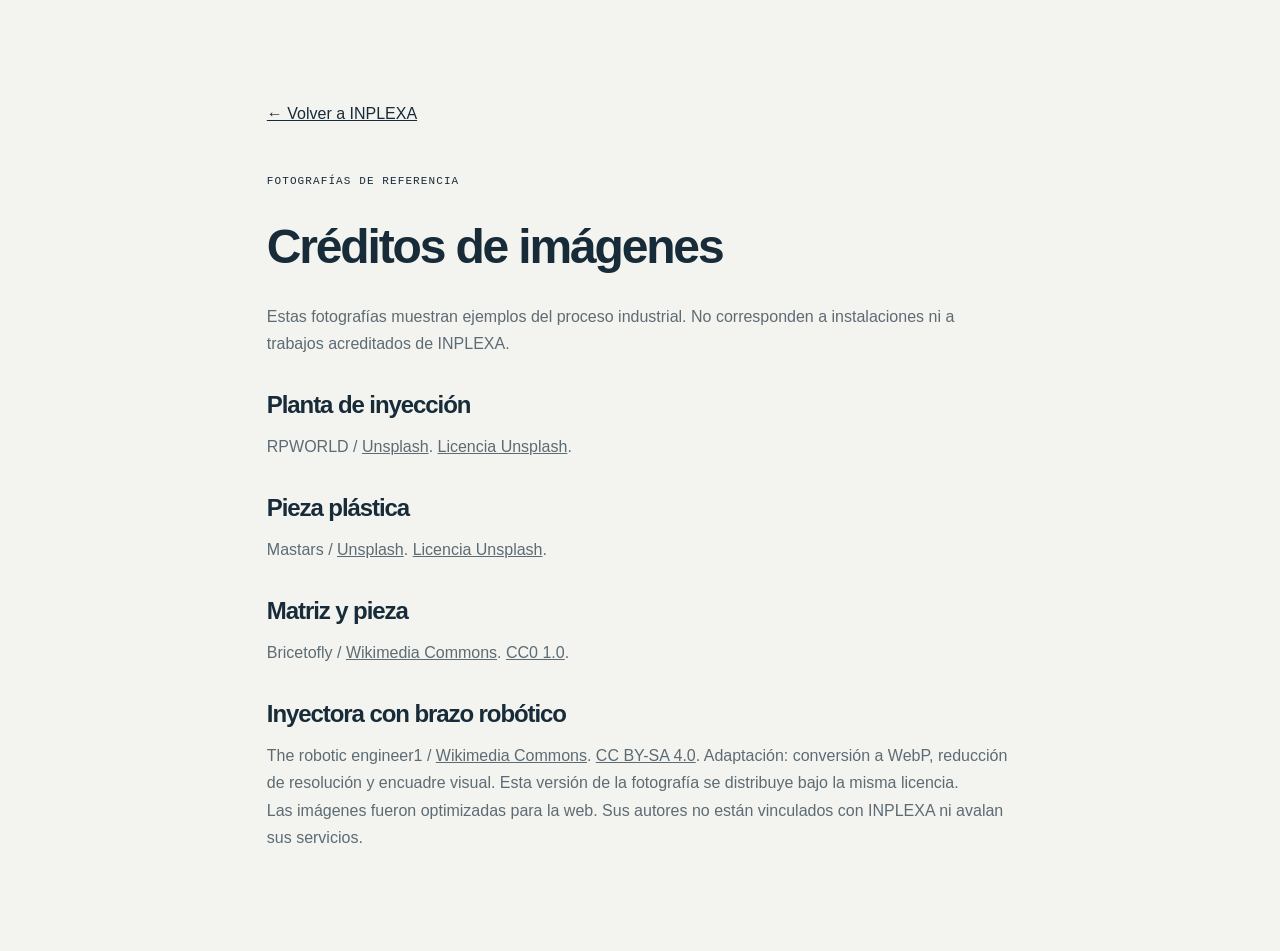
==== creditos.html @ 8ec71540 "Redesign INPLEXA B2B landing while preserving conversion tracking" ====
<!doctype html><html lang="es-AR"><head><meta charset="utf-8"><meta name="viewport" content="width=device-width, initial-scale=1"><title>Créditos de fotografías | INPLEXA</title><link rel="stylesheet" href="/v2.css?v=20260918"><link rel="icon" href="/assets/inplexa-mark-v2.svg"><meta name="robots" content="noindex,follow"></head><body><main class="credits section"><a href="/">← Volver a INPLEXA</a><p class="eyebrow">FOTOGRAFÍAS DE REFERENCIA</p><h1>Créditos de imágenes</h1><p>Estas fotografías muestran ejemplos del proceso industrial. No corresponden a instalaciones ni a trabajos acreditados de INPLEXA.</p><h2>Planta de inyección</h2><p>RPWORLD / <a href="https://unsplash.com/photos/IWJNXtezL2I">Unsplash</a>. <a href="https://unsplash.com/license">Licencia Unsplash</a>.</p><h2>Pieza plástica</h2><p>Mastars / <a href="https://unsplash.com/photos/-RsSZVGdIj0">Unsplash</a>. <a href="https://unsplash.com/license">Licencia Unsplash</a>.</p><h2>Matriz y pieza</h2><p>Bricetofly / <a href="https://commons.wikimedia.org/wiki/File:Mold_for_plastic_injection_with_workpiece.jpg">Wikimedia Commons</a>. <a href="https://creativecommons.org/publicdomain/zero/1.0/">CC0 1.0</a>.</p><h2>Inyectora con brazo robótico</h2><p>The robotic engineer1 / <a href="https://commons.wikimedia.org/wiki/File:Injection_Molding_Machine_with_a_robot_arm.jpg">Wikimedia Commons</a>. <a href="https://creativecommons.org/licenses/by-sa/4.0/">CC BY-SA 4.0</a>. Adaptación: conversión a WebP, reducción de resolución y encuadre visual. Esta versión de la fotografía se distribuye bajo la misma licencia.</p><p>Las imágenes fueron optimizadas para la web. Sus autores no están vinculados con INPLEXA ni avalan sus servicios.</p></main></body></html>
---- v2.css ----
:root{--navy:#101e2c;--deep:#0c1824;--cyan:#4dd8ec;--paper:#f3f4ef;--ink:#182b39;--muted:#5d6b74;--line:#d3d9d7;--mono:'DM Mono',monospace;--font:'Manrope',Arial,sans-serif}*{box-sizing:border-box}html{scroll-behavior:smooth;scroll-padding-top:95px}body{margin:0;background:var(--paper);color:var(--ink);font-family:var(--font);font-size:16px;line-height:1.7}a{color:inherit;text-decoration:none}button,input,select,textarea{font:inherit}button,a,input,select,textarea{-webkit-tap-highlight-color:transparent}a,button{touch-action:manipulation}button{cursor:pointer}img{display:block;max-width:100%}figure,p,h1,h2,h3{margin:0}h1,h2,h3{font-weight:600;line-height:1.08;letter-spacing:-.045em}h2{font-size:clamp(34px,3.7vw,56px)}h2 em,h1 em{font-style:normal;font-weight:400}p{color:var(--muted)}:focus-visible{outline:3px solid #138caa;outline-offset:5px}section[id]{scroll-margin-top:20px}.skip-link{position:fixed;top:-100px;left:20px;z-index:100;background:var(--cyan);color:var(--navy);padding:12px}.skip-link:focus{top:10px}.topbar{position:sticky;top:0;background:rgba(16,30,44,.97);color:white;z-index:30;border-bottom:1px solid #ffffff20;backdrop-filter:blur(14px)}.header-inner{max-width:1600px;margin:auto;padding:22px 4.5%;display:flex;gap:30px;align-items:center;justify-content:space-between}.brand{display:flex;gap:11px;align-items:center;flex-shrink:0}.brand>span{font-size:28px;font-weight:800;line-height:1;letter-spacing:.025em}.brand small{display:block;font:9px var(--mono);letter-spacing:.13em;margin-top:8px}.topbar nav{display:flex;gap:26px;align-items:center}.topbar nav a{font-size:13px;color:#d4dfe4;position:relative}.topbar nav a:after{content:'';height:1px;position:absolute;bottom:-5px;left:0;width:0;background:var(--cyan);transition:width .25s}.topbar nav a:hover:after{width:100%}.header-cta{font-size:13px;font-weight:800;border:1px solid #71818d;padding:10px 16px;display:flex;gap:24px;align-items:center;transition:.25s}.header-cta:hover{background:var(--cyan);border-color:var(--cyan);color:var(--navy)}.menu-toggle{display:none}.hero{display:grid;grid-template-columns:1fr 1fr;min-height:650px;background:var(--navy);color:var(--paper);max-width:1920px;margin:auto}.hero-copy{padding:60px 7% 28px 9%;display:flex;flex-direction:column;align-items:flex-start}.eyebrow{font:11px var(--mono);letter-spacing:.1em;line-height:1.7;display:flex;align-items:center;gap:11px;color:inherit}.eyebrow i,.visual-label i{display:inline-block;background:var(--cyan);width:6px;height:6px;border-radius:50%;flex-shrink:0}.hero .eyebrow{color:#b8cbd7;margin-bottom:25px}.hero h1{font-size:clamp(42px,4.4vw,70px);line-height:1.06;letter-spacing:-.052em}.hero h1 em{color:var(--cyan)}.intro{font-size:16px;line-height:1.85;color:#c1cdd4;max-width:450px;margin-top:28px}.hero-actions{display:flex;gap:12px;flex-wrap:wrap;margin-top:30px}.button{min-height:51px;padding:14px 20px;display:inline-flex;gap:22px;align-items:center;justify-content:space-between;font-size:13px;font-weight:800;border:1px solid transparent;transition:background .2s,transform .2s}.button span{font-size:21px;line-height:1}.primary{background:var(--cyan);color:var(--navy)}.primary:hover{background:#7ce8f5;transform:translateY(-2px)}.outline{border-color:#7c8a95;color:white}.outline:hover{background:#ffffff10}.hero-note{font-size:11px;color:#aabbc6;margin-top:14px}.hero-bottom{margin-top:auto;padding-top:36px;display:flex;width:100%;gap:20px;justify-content:space-between;align-items:center;font:10px var(--mono);letter-spacing:.07em;color:#a0b6c4}.hero-bottom a{display:flex;gap:18px;align-items:center;color:var(--paper)}.hero-bottom b{font-size:20px;font-weight:400}.hero-visual{position:relative;overflow:hidden;min-height:630px;background:#283b48}.hero-photo{position:absolute;inset:0;width:100%;height:100%;object-fit:cover;object-position:57% center;animation:photoEnter 1.6s cubic-bezier(.2,.65,.3,1) both}.hero-photo-shade{position:absolute;inset:0;background:linear-gradient(180deg,#07121c33 0%,transparent 45%,#07121cd9 100%)}.visual-label{position:absolute;top:26px;left:28px;right:28px;z-index:2;display:flex;justify-content:space-between;gap:20px;color:white;font:9px var(--mono);letter-spacing:.04em}.visual-label>span:first-child{display:flex;align-items:center;gap:10px}.photo-caption{position:absolute;left:34px;bottom:34px;z-index:2}.photo-caption>span{font:10px var(--mono);letter-spacing:.1em;color:var(--cyan)}.photo-caption p{color:white;font-size:30px;letter-spacing:-.035em;line-height:1.2;margin:15px 0}.photo-caption small{font-size:10px;color:#c3ced3}.corner-mark{position:absolute;bottom:35px;right:32px;font:50px var(--mono);color:var(--cyan);line-height:1}.capability-band{display:grid;grid-template-columns:.85fr 1fr 1fr 1.1fr;background:var(--cyan);padding:25px 4.5%;gap:30px;align-items:center}.capability-band>span{font:10px var(--mono);letter-spacing:.1em}.capability-band p{font-size:15px;font-weight:700;color:var(--navy);display:flex;justify-content:space-between;border-left:1px solid #18384d40;padding-left:28px}.capability-band b{font-weight:400}.section{padding:100px 6%;max-width:1600px;margin:auto}.section-heading{display:grid;grid-template-columns:1fr 1fr;gap:20px 80px;align-items:end;margin-bottom:42px}.section-heading .eyebrow{grid-column:1/-1}.section-heading>p:last-child{max-width:360px;justify-self:end;line-height:1.8}.section-heading h2 em{color:#677780}.services{padding-top:88px}.service-grid{display:grid;grid-template-columns:repeat(3,1fr);gap:24px}.service-card{min-width:0}.card-image{height:270px;position:relative;overflow:hidden;background:#dde2e3}.card-image img{width:100%;height:100%;object-fit:cover;transition:transform .8s}.service-card:hover .card-image img{transform:scale(1.045)}.card-image>span{position:absolute;top:14px;left:14px;background:var(--paper);padding:5px 10px;font:12px var(--mono)}.mold-photo img{object-position:center 43%}.card-copy{padding:25px 0 0}.card-copy h3{font-size:25px}.card-copy p{font-size:14px;line-height:1.85;margin:16px 0 23px;min-height:78px}.card-copy>a{padding-top:18px;border-top:1px solid var(--line);display:flex;justify-content:space-between;align-items:center;font-size:12px;font-weight:800}.card-copy>a span{font-size:21px}.image-note{font-size:10px;margin-top:28px;color:#6b7881}.image-note a{text-decoration:underline;text-underline-offset:3px}.development{border-top:1px solid var(--line);display:grid;grid-template-columns:1fr 1fr;gap:80px;padding-top:65px;padding-bottom:65px}.development h2{margin-top:25px}.development h2 em{color:#657984}.development-body .large-copy{font-size:23px;line-height:1.5;letter-spacing:-.035em;color:var(--ink);margin-bottom:20px}.development-body>p:not(.large-copy){font-size:14px;line-height:1.9}.starting-points{display:flex;flex-wrap:wrap;gap:10px;margin:25px 0}.starting-points span{font:11px var(--mono);padding:10px 16px;border:1px solid #c9d0cf}.text-link{display:inline-flex;gap:30px;align-items:center;font-size:13px;font-weight:800}.text-link span{font-size:22px}.process{display:grid;grid-template-columns:1fr 1fr;gap:80px;padding-top:50px;padding-bottom:95px}.process-visual{position:relative;min-height:620px;overflow:hidden}.process-visual>img{position:absolute;inset:0;width:100%;height:100%;object-fit:cover;object-position:center}.process-photo-label{position:absolute;bottom:0;left:0;right:0;padding:30px;background:linear-gradient(transparent,#0c1824cf);color:white;display:flex;gap:20px;justify-content:space-between;align-items:center}.process-photo-label span{font:10px var(--mono)}.process-photo-label small{font-size:10px}.process-content .eyebrow{margin-bottom:21px}.process-content h2{font-size:clamp(34px,3.5vw,50px)}.steps{list-style:none;padding:0;margin:35px 0 0}.steps li{display:flex;gap:25px;padding:23px 0;border-top:1px solid var(--line)}.steps li>span{font:12px var(--mono);padding-top:4px;color:#6a7d87}.steps h3{font-size:19px;letter-spacing:-.02em}.steps p{font-size:13px;line-height:1.85;margin-top:10px;max-width:340px}.company{background:var(--navy);color:white;max-width:none;padding-top:80px;padding-bottom:80px}.company-top{display:grid;grid-template-columns:1fr 1fr;gap:26px 80px;max-width:1408px;margin:0 auto 45px}.company-top>.eyebrow{grid-column:1/-1;color:var(--cyan)}.company h2 em{color:#9fb4c3}.company-top>div p{color:#b6c6d0;font-size:14px;line-height:1.9;margin-bottom:15px}.factory-slider{max-width:1408px;margin:auto;height:500px;position:relative;overflow:hidden;background:#263944}.factory-slide{position:absolute;inset:0;opacity:0;transition:opacity 1.1s;pointer-events:none}.factory-slide.is-active{opacity:1}.factory-slide img{width:100%;height:100%;object-fit:cover}.factory-slide:after{content:'';position:absolute;inset:0;background:linear-gradient(transparent 25%,#061322d9)}.factory-slide>div{position:absolute;left:36px;bottom:95px;z-index:2}.factory-slide>div span{font:11px var(--mono);color:var(--cyan)}.factory-slide h3{font-size:36px;margin-top:15px}.slider-controls{position:absolute;bottom:0;left:0;right:0;z-index:3;display:flex;align-items:center;justify-content:space-between;gap:15px;padding:20px 30px;border-top:1px solid #ffffff40}.slider-controls p{color:#c7d4dc;font:9px var(--mono);letter-spacing:.09em}.slider-controls>div{display:flex;gap:20px;align-items:center}.slider-controls button{border:1px solid #ffffff70;background:transparent;color:white;width:38px;height:38px;display:grid;place-items:center}.slider-controls button:hover{background:var(--cyan);color:var(--navy)}.slider-controls span{font:11px var(--mono)}.quote{display:grid;grid-template-columns:1fr 1fr;gap:80px;padding-top:100px;padding-bottom:100px}.quote-copy{padding-top:25px}.quote-copy .eyebrow{margin-bottom:27px}.quote-copy h2{font-size:clamp(44px,4.4vw,67px)}.quote-copy h2 em{color:#657984}.quote-copy>p:not(.eyebrow){max-width:400px;margin-top:28px;font-size:15px;line-height:1.9}.quote-contact{margin-top:40px}.quote-contact>a{display:block;font-size:23px;letter-spacing:-.025em;padding:22px 0;border-bottom:1px solid var(--line)}.quote-contact>a>span:first-child{display:block;font:9px var(--mono);letter-spacing:.11em;margin-bottom:10px;color:#566e7d}.quote-contact>a>span:last-child{margin-left:15px}.quote-copy .quote-footnote{font:10px var(--mono)!important;text-transform:uppercase}.form-panel{background:white;padding:32px;border:1px solid #dce0dc}.form-heading{display:flex;justify-content:space-between;font:10px var(--mono);color:#537083;margin-bottom:20px}.form-panel h3{font-size:29px}.form-intro{font-size:12px;margin:12px 0 25px}form{display:grid;gap:15px}label{font-size:11px;font-weight:700;display:grid;gap:7px}input,select,textarea{width:100%;min-width:0;border:1px solid #cfd6d8;background:#f7f8f5;color:var(--ink);border-radius:0;padding:12px;font-size:13px;line-height:1.5}input::placeholder,textarea::placeholder{color:#78848d}textarea{resize:vertical;min-height:100px}input:focus,textarea:focus,select:focus{border-color:#208aa6;outline:2px solid #4dd8ec55;outline-offset:0}.two{display:grid;grid-template-columns:1fr 1fr;gap:14px}form .primary{width:100%;margin-top:2px}.form-note{font-size:10px;line-height:1.8}.form-note a{text-decoration:underline}.faq{border-top:1px solid var(--line);display:grid;grid-template-columns:1fr 1.25fr;gap:100px;padding-top:70px;padding-bottom:85px}.faq h2{margin:22px 0}.faq>div>p:last-child{font-size:14px}.faq details{border-bottom:1px solid var(--line)}.faq summary{cursor:pointer;list-style:none;padding:22px 0;font-size:14px;font-weight:700;display:flex;align-items:center;justify-content:space-between;gap:20px;line-height:1.7}.faq summary::-webkit-details-marker{display:none}.faq summary span{font-size:24px;font-weight:400;transition:transform .3s}.faq details[open] summary span{transform:rotate(45deg)}.faq details p{font-size:13px;line-height:1.9;padding:0 30px 23px 0}.contact{max-width:none;background:var(--cyan);display:grid;grid-template-columns:1fr 1fr;align-items:center;gap:80px;padding-top:65px;padding-bottom:65px}.contact h2{margin-top:22px;font-size:52px}.contact>div:last-child>a{display:flex;gap:25px;justify-content:space-between;align-items:center;font-size:clamp(22px,2.4vw,34px);letter-spacing:-.025em;padding:16px 0;border-bottom:1px solid #12314640}.contact>div:last-child>p{color:#224756;font-size:11px;margin-top:20px}footer{background:var(--deep);color:white;padding:42px 6% 25px}.footer-main{display:flex;justify-content:space-between;align-items:center;gap:30px;padding-bottom:36px}.footer-main p{font-size:12px;color:#a5b6c2}.footer-main>a:last-child{font:10px var(--mono)}.footer-bottom{padding-top:22px;border-top:1px solid #ffffff25;display:flex;justify-content:space-between;gap:20px;align-items:center;color:#9dafbb;font:9px var(--mono)}.footer-bottom>div{display:flex;gap:25px}.floating-wa{position:fixed;right:20px;bottom:20px;z-index:25;display:flex;align-items:center;gap:8px;background:#0c573f;color:#fff;padding:12px 17px;border-radius:30px;box-shadow:0 3px 20px #0003;font-size:12px;font-weight:700}.floating-wa img{filter:brightness(0) invert(1)}.floating-wa:hover{background:#147653}.credits{max-width:900px}.credits h1{font-size:48px;margin:30px 0}.credits h2{font-size:24px;margin:35px 0 15px}.credits a{text-decoration:underline}.credits .eyebrow{margin-top:45px}.reveal.is-visible{animation:reveal .7s cubic-bezier(.2,.7,.3,1) both}.service-card:nth-child(2).is-visible{animation-delay:.08s}.service-card:nth-child(3).is-visible{animation-delay:.16s}@keyframes reveal{from{opacity:.25;transform:translateY(22px)}to{opacity:1;transform:none}}@keyframes photoEnter{from{transform:scale(1.07)}to{transform:scale(1)}}
@media(min-width:1600px){.hero-copy{padding-left:max(9%,calc((100vw - 1440px)/2))}.hero{min-height:720px}.hero-visual{min-height:720px}}@media(max-width:1150px){.header-inner{gap:20px}.topbar nav{gap:16px}.topbar nav a{font-size:11px}.brand>span{font-size:24px}.brand img{width:36px;height:36px}.brand small{font-size:8px}.header-cta{font-size:11px;padding:10px 12px;gap:15px}.hero-copy{padding:45px 7% 28px 9%}.hero h1{font-size:48px}.hero-actions{gap:10px}.hero-actions .button{font-size:12px;padding:12px 14px;gap:12px}.hero-visual{min-height:670px}.capability-band{gap:20px}.capability-band p{font-size:12px;padding-left:18px}.section{padding-left:5%;padding-right:5%}.process,.quote,.development{gap:45px}.card-image{height:220px}.card-copy h3{font-size:22px}.faq{gap:50px}.form-panel{padding:24px}.factory-slider{height:450px}}
@media(max-width:900px){.topbar nav{position:absolute;top:100%;left:0;right:0;background:var(--navy);padding:24px 5%;display:none;flex-direction:column;align-items:stretch;border-top:1px solid #ffffff20}.topbar nav.is-open{display:flex}.topbar nav a{font-size:16px;padding:8px}.header-cta{margin-left:auto}.menu-toggle{display:flex;flex-direction:column;justify-content:center;gap:6px;border:0;background:transparent;width:32px;height:36px;padding:4px}.menu-toggle span{display:block;height:1px;width:24px;background:white}.hero h1{font-size:41px}.hero-copy{padding-top:40px}.hero .eyebrow{font-size:9px}.intro{font-size:14px}.hero-visual{min-height:635px}.hero-bottom{font-size:8px}.photo-caption{left:24px}.photo-caption p{font-size:26px}.visual-label{left:22px;right:22px;font-size:8px}.visual-label>span:last-child{display:none}.capability-band{grid-template-columns:repeat(3,1fr);gap:18px}.capability-band>span{display:none}.capability-band p{padding-left:0;border:0;font-size:11px}.section-heading{gap:20px 35px}.service-grid{gap:18px}.card-image{height:180px}.card-copy p{font-size:12px;min-height:110px}.card-copy h3{font-size:20px}.card-copy a{font-size:11px}.process{gap:35px}.process-visual{min-height:660px}.process-content h2{font-size:36px}.steps li{gap:18px}.company-top{gap:22px 45px}.quote{gap:35px}.quote-copy h2{font-size:44px}.quote-contact>a{font-size:19px}.two{grid-template-columns:1fr}.contact{gap:35px}.contact h2{font-size:43px}.footer-bottom>span{display:none}}
@media(max-width:650px){html{scroll-padding-top:78px}.header-inner{padding:17px 5%;gap:14px}.brand>span{font-size:22px}.brand small{font-size:7px;margin-top:6px}.brand{gap:8px}.brand img{width:32px;height:32px}.header-cta{font-size:10px;gap:12px;padding:9px 11px}.menu-toggle{width:24px}.menu-toggle span{width:20px}.hero{grid-template-columns:1fr}.hero-copy{padding:43px 6% 27px}.hero h1{font-size:clamp(42px,10.4vw,64px)}.hero .eyebrow{font-size:9px;margin-bottom:25px}.intro{font-size:15px;margin-top:24px;max-width:470px}.hero-actions{margin-top:25px;gap:10px;width:100%}.hero-actions .button{flex:1;white-space:nowrap;font-size:11px;padding:14px 12px;gap:10px}.hero-note{font-size:10px}.hero-bottom{padding-top:27px;font-size:8px}.hero-visual{min-height:390px}.hero-photo{object-position:center 46%}.visual-label{top:20px}.photo-caption{left:23px;bottom:27px}.photo-caption p{font-size:29px}.photo-caption small{font-size:9px}.corner-mark{font-size:40px;right:23px;bottom:31px}.capability-band{padding:21px 6%;grid-template-columns:1fr;gap:12px}.capability-band p{font-size:13px;border-bottom:1px solid #17364920;padding-bottom:10px}.capability-band p:last-child{border:0;padding-bottom:0}.section{padding:64px 6%}.section-heading{display:block;margin-bottom:30px}.section-heading h2{font-size:36px;margin:23px 0}.section-heading>p:last-child{font-size:14px;max-width:400px}.service-grid{grid-template-columns:1fr;gap:36px}.card-image{height:260px}.card-copy{padding-top:22px}.card-copy h3{font-size:26px}.card-copy p{font-size:14px;min-height:0;margin:14px 0 20px}.card-copy a{font-size:12px}.image-note{font-size:10px}.development{grid-template-columns:1fr;gap:30px;padding-top:45px;padding-bottom:45px}.development h2{font-size:36px}.development-body .large-copy{font-size:22px}.process{grid-template-columns:1fr;gap:34px;padding-top:15px}.process-visual{min-height:390px}.process-visual img{object-position:center 43%}.process-photo-label{padding:22px}.process-content h2{font-size:38px}.steps{margin-top:30px}.steps li{padding:23px 0;gap:25px}.steps h3{font-size:20px}.steps p{font-size:14px;max-width:none}.company-top{display:block;margin-bottom:30px}.company-top h2{margin:23px 0 28px;font-size:38px}.company-top>div p{font-size:14px}.factory-slider{height:390px}.factory-slide img{object-position:center}.factory-slide>div{left:23px;bottom:110px;right:20px}.factory-slide h3{font-size:30px}.slider-controls{padding:16px 20px;flex-wrap:wrap}.slider-controls p{font-size:8px}.slider-controls>div{gap:12px}.slider-controls button{width:34px;height:34px}.quote{grid-template-columns:1fr;gap:36px}.quote-copy{padding-top:0}.quote-copy h2{font-size:48px}.quote-contact{margin-top:23px}.quote-contact>a{font-size:23px;padding:17px 0}.quote-copy .quote-footnote{margin-top:20px!important}.form-panel{padding:24px 20px}.form-panel h3{font-size:29px}.form-intro{font-size:12px}label{font-size:12px}input,select,textarea{font-size:16px;padding:12px}.form-note{font-size:11px}.faq{grid-template-columns:1fr;gap:15px}.faq h2{font-size:40px}.faq summary{font-size:14px}.faq details p{font-size:14px}.contact{grid-template-columns:1fr;gap:25px}.contact h2{font-size:48px}.contact>div:last-child>a{font-size:26px}.contact>div:last-child>p{font-size:12px}footer{padding:36px 6% 90px}.footer-main{flex-wrap:wrap;gap:24px}.footer-main p{font-size:11px}.footer-main>a:last-child{width:100%;font-size:9px}.footer-bottom{align-items:flex-start;font-size:9px}.footer-bottom>div{gap:12px;flex-direction:column}.floating-wa{bottom:15px;right:15px;font-size:11px;padding:10px 15px}.credits h1{font-size:38px}}
@media(prefers-reduced-motion:reduce){html{scroll-behavior:auto}*,*:before,*:after{animation:none!important;transition:none!important}.reveal{opacity:1!important;transform:none!important}}
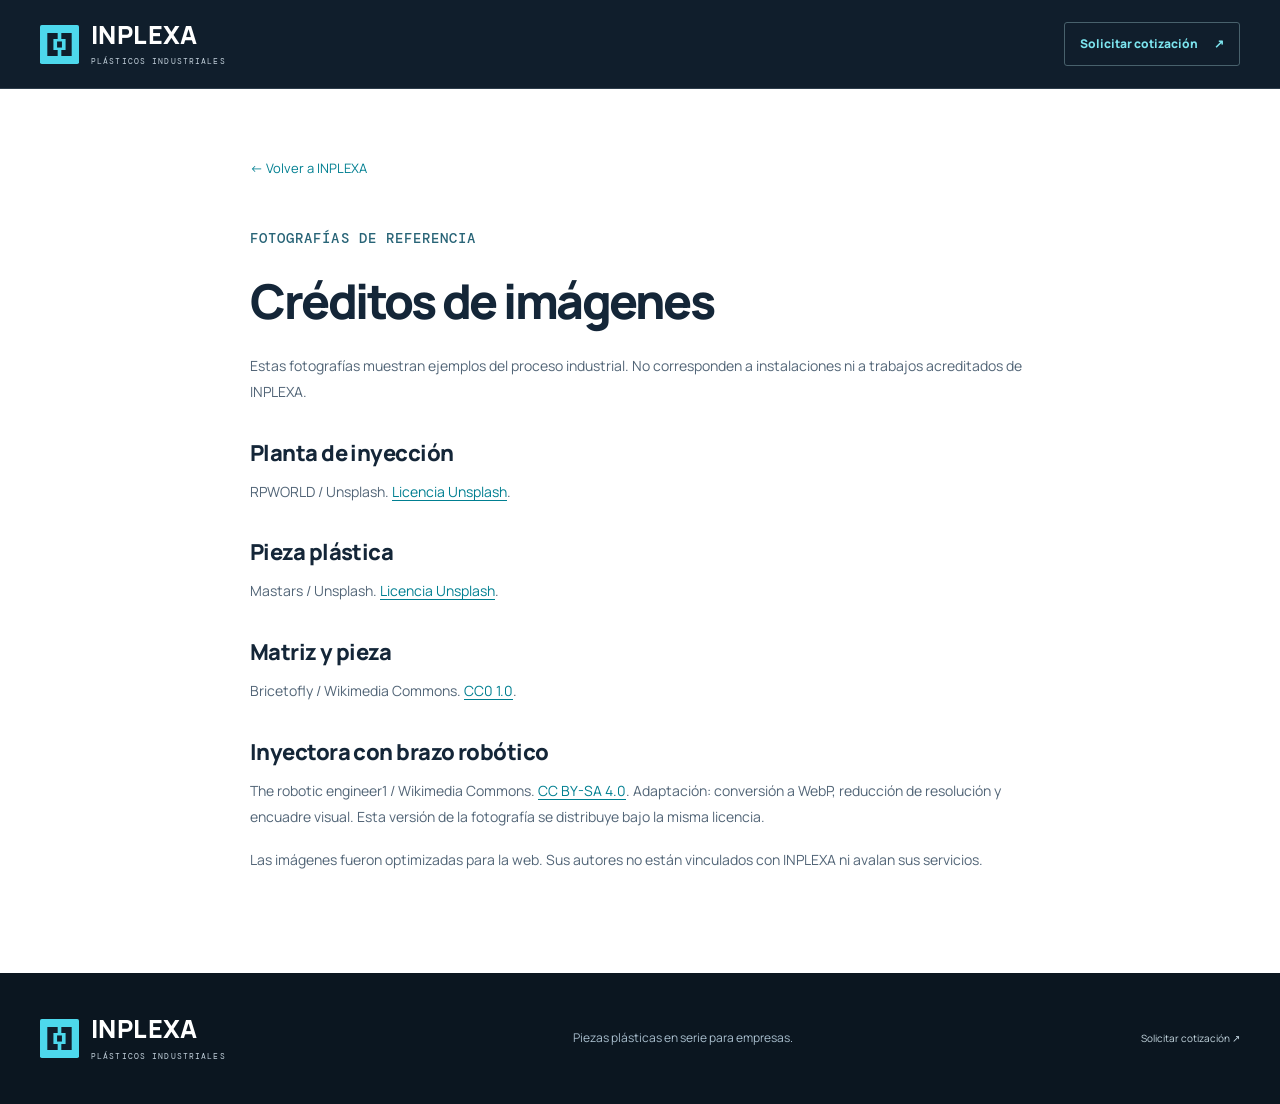
==== commit e960d86d: "Redesign INPLEXA for industrial procurement and series production" ====
--- a/creditos.html
+++ b/creditos.html
@@ -1 +1 @@
-<!doctype html><html lang="es-AR"><head><meta charset="utf-8"><meta name="viewport" content="width=device-width, initial-scale=1"><title>Créditos de fotografías | INPLEXA</title><link rel="stylesheet" href="/v2.css?v=20260918"><link rel="icon" href="/assets/inplexa-mark-v2.svg"><meta name="robots" content="noindex,follow"></head><body><main class="credits section"><a href="/">← Volver a INPLEXA</a><p class="eyebrow">FOTOGRAFÍAS DE REFERENCIA</p><h1>Créditos de imágenes</h1><p>Estas fotografías muestran ejemplos del proceso industrial. No corresponden a instalaciones ni a trabajos acreditados de INPLEXA.</p><h2>Planta de inyección</h2><p>RPWORLD / <a href="https://unsplash.com/photos/IWJNXtezL2I">Unsplash</a>. <a href="https://unsplash.com/license">Licencia Unsplash</a>.</p><h2>Pieza plástica</h2><p>Mastars / <a href="https://unsplash.com/photos/-RsSZVGdIj0">Unsplash</a>. <a href="https://unsplash.com/license">Licencia Unsplash</a>.</p><h2>Matriz y pieza</h2><p>Bricetofly / <a href="https://commons.wikimedia.org/wiki/File:Mold_for_plastic_injection_with_workpiece.jpg">Wikimedia Commons</a>. <a href="https://creativecommons.org/publicdomain/zero/1.0/">CC0 1.0</a>.</p><h2>Inyectora con brazo robótico</h2><p>The robotic engineer1 / <a href="https://commons.wikimedia.org/wiki/File:Injection_Molding_Machine_with_a_robot_arm.jpg">Wikimedia Commons</a>. <a href="https://creativecommons.org/licenses/by-sa/4.0/">CC BY-SA 4.0</a>. Adaptación: conversión a WebP, reducción de resolución y encuadre visual. Esta versión de la fotografía se distribuye bajo la misma licencia.</p><p>Las imágenes fueron optimizadas para la web. Sus autores no están vinculados con INPLEXA ni avalan sus servicios.</p></main></body></html>+<!doctype html><html lang="es-AR"><head><meta charset="utf-8"><meta name="viewport" content="width=device-width, initial-scale=1"><title>Créditos de fotografías | INPLEXA</title><link rel="preconnect" href="https://fonts.googleapis.com"><link rel="preconnect" href="https://fonts.gstatic.com" crossorigin><link href="https://fonts.googleapis.com/css2?family=DM+Mono:wght@400;500&family=Manrope:wght@400;500;600;700;800&display=swap" rel="stylesheet"><link rel="stylesheet" href="/corporate.css?v=20261003"><link rel="icon" href="/assets/inplexa-mark-v2.svg"><meta name="robots" content="noindex,follow"></head><body><header class="topbar"><div class="header-inner"><a class="brand" href="/" aria-label="INPLEXA, inicio"><img src="/assets/inplexa-mark-v2.svg" width="42" height="42" alt=""><span>INPLEXA<small>PLÁSTICOS INDUSTRIALES</small></span></a><a class="header-cta" href="/#cotizar" style="margin-left:auto">Solicitar cotización <span aria-hidden="true">↗</span></a></div></header><main class="document-page"><a href="/">← Volver a INPLEXA</a><p class="eyebrow">FOTOGRAFÍAS DE REFERENCIA</p><h1>Créditos de imágenes</h1><p>Estas fotografías muestran ejemplos del proceso industrial. No corresponden a instalaciones ni a trabajos acreditados de INPLEXA.</p><h2>Planta de inyección</h2><p>RPWORLD / <a href="https://unsplash.com/photos/IWJNXtezL2I">Unsplash</a>. <a href="https://unsplash.com/license">Licencia Unsplash</a>.</p><h2>Pieza plástica</h2><p>Mastars / <a href="https://unsplash.com/photos/-RsSZVGdIj0">Unsplash</a>. <a href="https://unsplash.com/license">Licencia Unsplash</a>.</p><h2>Matriz y pieza</h2><p>Bricetofly / <a href="https://commons.wikimedia.org/wiki/File:Mold_for_plastic_injection_with_workpiece.jpg">Wikimedia Commons</a>. <a href="https://creativecommons.org/publicdomain/zero/1.0/">CC0 1.0</a>.</p><h2>Inyectora con brazo robótico</h2><p>The robotic engineer1 / <a href="https://commons.wikimedia.org/wiki/File:Injection_Molding_Machine_with_a_robot_arm.jpg">Wikimedia Commons</a>. <a href="https://creativecommons.org/licenses/by-sa/4.0/">CC BY-SA 4.0</a>. Adaptación: conversión a WebP, reducción de resolución y encuadre visual. Esta versión de la fotografía se distribuye bajo la misma licencia.</p><p>Las imágenes fueron optimizadas para la web. Sus autores no están vinculados con INPLEXA ni avalan sus servicios.</p></main><footer class="document-footer"><div class="footer-main"><a class="brand" href="/" aria-label="INPLEXA, inicio"><img src="/assets/inplexa-mark-v2.svg" width="42" height="42" alt=""><span>INPLEXA<small>PLÁSTICOS INDUSTRIALES</small></span></a><p>Piezas plásticas en serie para empresas.</p><a href="/#cotizar">Solicitar cotización ↗</a></div></footer></body></html>
--- a/corporate.css
+++ b/corporate.css
@@ -0,0 +1,16 @@
+:root{--navy:#101e2c;--navy-deep:#0b1620;--ink:#142638;--muted:#526577;--blue:#00b4ce;--blue-light:#7ce5ef;--line:#d9e2e8;--paper:#f3f6f8;--white:#fff;--mono:'DM Mono',monospace;--sans:'Manrope',sans-serif}
+*{box-sizing:border-box}html{scroll-behavior:smooth;scroll-padding-top:98px}body{margin:0;background:#fff;color:var(--ink);font-family:var(--sans);line-height:1.65;-webkit-font-smoothing:antialiased}img{display:block;max-width:100%;height:auto}a{color:inherit;text-decoration:none}button,input,textarea,select{font:inherit}button,a,input,textarea,select,summary{-webkit-tap-highlight-color:transparent}button,a,summary{touch-action:manipulation}button{cursor:pointer}a:focus-visible,button:focus-visible,summary:focus-visible,input:focus-visible,textarea:focus-visible,select:focus-visible{outline:3px solid #008ba0;outline-offset:4px}h1,h2,h3,p,figure{margin:0}h1,h2,h3{line-height:1.18;letter-spacing:-.045em}h1 em,h2 em{font-style:normal;color:#078b9f}h2{font-size:clamp(30px,3.25vw,44px);font-weight:800}h3{font-size:22px;font-weight:800}p{color:var(--muted)}.section{max-width:1280px;margin:auto;padding:96px 40px}.eyebrow{font:500 11px/1.6 var(--mono);letter-spacing:.075em;color:#286477;margin-bottom:22px}.text-link{display:inline-flex;align-items:center;gap:24px;font-size:13px;font-weight:800;line-height:1.5;border-bottom:1px solid #82b5c0;padding-bottom:6px}.text-link span{color:#00869a;font-size:18px}.text-link:hover{color:#006f81}.button{display:inline-flex;justify-content:center;align-items:center;gap:24px;min-height:52px;padding:14px 22px;font-weight:800;font-size:13px;line-height:1.5;border:1px solid transparent;border-radius:3px;transition:background .15s}.primary{background:var(--blue-light);color:var(--navy-deep)}.primary:hover{background:#a6eff5}.button span{font-size:20px}.skip-link{position:fixed;z-index:20;top:10px;left:16px;background:#fff;color:var(--ink);padding:12px 18px;transform:translateY(-160%)}.skip-link:focus{transform:translateY(0)}
+.topbar{position:sticky;top:0;z-index:10;background:var(--navy);border-bottom:1px solid #2e3d4b;color:#fff}.header-inner{max-width:1280px;padding:0 40px;min-height:88px;margin:auto;display:flex;align-items:center;gap:38px}.brand{display:flex;align-items:center;gap:12px;flex-shrink:0;color:#fff}.brand img{width:39px;height:39px}.brand>span{font-size:25px;font-weight:800;line-height:1.1;letter-spacing:.015em}.brand small{display:block;font:400 8px/1.5 var(--mono);letter-spacing:.14em;margin-top:7px;color:#c2d0db}#main-nav{display:flex;gap:27px;margin-left:auto}#main-nav a{font-size:12px;font-weight:600;color:#dce6ed;padding:10px 0}#main-nav a:hover{color:var(--blue-light)}.header-cta{font-size:12px;font-weight:800;color:var(--blue-light);padding:11px 15px;border:1px solid #48616c;border-radius:3px;white-space:nowrap}.header-cta span{margin-left:14px}.header-cta:hover{background:#223b49}.menu-toggle{display:none;border:1px solid #48616c;background:none;padding:12px;border-radius:3px;width:42px;height:42px;color:#fff}.menu-toggle span{display:block;height:2px;background:currentColor;margin:5px 0}
+.hero{background:var(--navy);color:#fff}.hero-inner{max-width:1280px;margin:auto;padding:60px 40px 62px;display:grid;grid-template-columns:1.04fr 1fr;gap:58px;align-items:center}.hero-copy .eyebrow{color:#b6d6df;display:flex;align-items:center;gap:9px;font-size:10px}.status-dot{width:6px;height:6px;background:var(--blue-light);display:inline-block;border-radius:50%}h1{font-size:clamp(39px,4.25vw,60px);font-weight:800;letter-spacing:-.052em;line-height:1.12}h1 em{color:var(--blue-light)}.intro{font-size:15px;line-height:1.8;color:#bfced9;margin-top:25px;max-width:520px}.hero-actions{display:flex;flex-wrap:wrap;align-items:center;gap:20px;margin-top:31px}.hero-secondary{font-size:12px;color:#dce6ed;font-weight:600}.hero-secondary span{margin-left:8px}.hero-secondary:hover{color:var(--blue-light)}.hero-note{font-size:10px;line-height:1.8;color:#9fb5c5;margin-top:25px;max-width:460px}.hero-visual{position:relative;overflow:hidden;min-height:465px;background:#263746;border-radius:4px}.hero-visual>img{position:absolute;inset:0;width:100%;height:100%;object-fit:cover;object-position:54% 50%}.hero-visual:after{content:'';position:absolute;inset:0;background:linear-gradient(180deg,transparent 30%,rgba(5,17,26,.88))}.hero-visual figcaption{position:absolute;bottom:29px;left:30px;right:30px;z-index:1}.hero-visual figcaption>span{font:500 10px var(--mono);letter-spacing:.08em;color:var(--blue-light)}.hero-visual figcaption p{color:#fff;font-size:22px;line-height:1.4;font-weight:600;letter-spacing:-.03em;margin-top:12px}.hero-visual small{display:block;font-size:9px;color:#d1dee7;margin-top:22px}.hero-visual small a{text-decoration:underline;text-underline-offset:3px}.capability-band{background:var(--navy-deep);color:#c5d7e0;border-top:1px solid #2e3d4b}.capability-inner{max-width:1280px;min-height:77px;padding:16px 40px;margin:auto;display:flex;align-items:center;justify-content:space-between;gap:22px}.capability-inner span{font:400 9px/1.7 var(--mono);letter-spacing:.06em;max-width:190px;color:#96b4c4}.capability-inner p{font-size:13px;font-weight:600;color:#dce6ed}.capability-inner p:before{content:'+';margin-right:20px;color:var(--blue-light);font:400 18px var(--mono)}
+.section-heading{display:grid;grid-template-columns:1.2fr 1fr;gap:70px;align-items:end;margin-bottom:38px}.section-heading>p{font-size:14px;max-width:460px;line-height:1.85}.service-grid{display:grid;grid-template-columns:repeat(3,1fr);gap:22px}.service-card{border:1px solid var(--line);border-radius:4px;overflow:hidden;display:flex;flex-direction:column}.card-image{height:190px;overflow:hidden;background:var(--paper)}.card-image img{width:100%;height:100%;object-fit:cover}.card-copy{padding:28px 26px;flex:1;display:flex;flex-direction:column}.card-index{color:#406574;font:400 9px var(--mono);letter-spacing:.06em;margin-bottom:14px}.card-copy h3{font-size:21px;letter-spacing:-.035em}.card-copy p{font-size:13px;line-height:1.85;margin-top:15px;margin-bottom:24px}.card-copy .text-link{margin-top:auto;align-self:flex-start;font-size:12px}.image-note{font-size:10px;line-height:1.75;margin-top:20px;max-width:940px}.image-note a{text-decoration:underline;text-underline-offset:3px}
+.development{max-width:none;background:var(--paper);padding-left:max(40px,calc((100vw - 1200px)/2));padding-right:max(40px,calc((100vw - 1200px)/2))}.project-grid{display:grid;grid-template-columns:repeat(3,1fr);gap:35px}.project-grid article{padding-top:25px;border-top:2px solid #b4ccd6}.project-tag{font:500 9px var(--mono);letter-spacing:.075em;color:#286477}.project-grid h3{font-size:22px;line-height:1.3;margin:16px 0 15px;max-width:310px}.project-grid p{font-size:13px;line-height:1.85}.fit-note{border-top:1px solid #cbd9e0;margin-top:42px;padding-top:28px;display:flex;align-items:center;gap:45px;justify-content:space-between}.fit-note p{font-size:12px;line-height:1.9;max-width:850px}.fit-note p strong{color:var(--ink)}.fit-note .text-link{white-space:nowrap}
+.process{display:grid;grid-template-columns:1fr 1.12fr;gap:100px}.process-heading>p:not(.eyebrow){font-size:14px;line-height:1.85;margin-top:25px;max-width:410px}.process-heading>.text-link{margin-top:30px}.steps{list-style:none;padding:0;margin:0;display:flex;flex-direction:column}.steps li{display:flex;gap:24px;padding:25px 0;border-top:1px solid var(--line)}.steps li:last-child{border-bottom:1px solid var(--line)}.steps li>span{font:500 12px var(--mono);color:#008699;padding-top:5px}.steps h3{font-size:19px;letter-spacing:-.035em}.steps p{font-size:13px;line-height:1.85;margin-top:10px}
+.company{max-width:none;background:var(--navy);padding-left:max(40px,calc((100vw - 1200px)/2));padding-right:max(40px,calc((100vw - 1200px)/2));display:grid;grid-template-columns:1.2fr 1fr;gap:100px;color:#fff}.company .eyebrow{color:#9abacb}.company h2 em{color:var(--blue-light)}.company-copy>p:not(.eyebrow){font-size:14px;line-height:1.9;color:#bfced9;margin-top:23px;max-width:580px}.company-principles article{border-top:1px solid #3b4e5c;padding:22px 0}.company-principles h3{font-size:18px;letter-spacing:-.025em}.company-principles p{font-size:12px;line-height:1.85;color:#b4c8d5;margin-top:10px}
+.quote{display:grid;grid-template-columns:.85fr 1.15fr;gap:75px;padding-top:110px;padding-bottom:110px}.quote-copy>p:not(.eyebrow){font-size:14px;line-height:1.9;margin-top:25px}.quote-checklist{margin-top:30px}.quote-checklist h3{font-size:15px;letter-spacing:-.02em}.quote-checklist ul{margin:15px 0 0;padding-left:18px;font-size:12px;color:var(--muted);line-height:2}.quote-checklist li{padding-left:3px;margin-bottom:5px}.quote-copy .industrial-filter{font-size:12px!important;line-height:1.85;border-left:2px solid #008a9d;padding:2px 0 2px 18px;max-width:420px}.quote-contact{display:grid;gap:23px;margin-top:36px}.quote-contact a{font-weight:700;font-size:16px;overflow-wrap:anywhere}.quote-contact a:hover{color:#007f91}.quote-contact span{display:block;font:400 9px var(--mono);letter-spacing:.08em;color:var(--muted);margin-bottom:6px}.form-panel{background:var(--paper);border:1px solid var(--line);border-radius:4px;padding:36px}.form-panel .eyebrow{margin-bottom:12px}.form-panel>h3{font-size:24px}.form-intro{font-size:12px;line-height:1.85;margin-top:12px}.form-panel form{margin-top:27px}fieldset{padding:0;margin:0 0 26px;border:0;min-width:0}legend{padding:0;margin:0 0 20px;width:100%;font-size:13px;font-weight:800;letter-spacing:-.015em;display:block}legend span{font:400 10px var(--mono);color:#008699;margin-right:10px}.qualification-grid{display:grid;grid-template-columns:1fr 1fr;gap:16px 18px}.qualification-grid label{display:block;font-size:11px;line-height:1.6;font-weight:700;min-width:0}.qualification-grid label>span{color:#007e91}.field-wide{grid-column:1/-1}input,textarea,select{display:block;max-width:100%;width:100%;min-width:0;margin-top:7px;min-height:45px;padding:11px 12px;border:1px solid #b8c8d3;border-radius:3px;background:#fff;color:var(--ink);font-size:12px;line-height:1.5}input::placeholder,textarea::placeholder{color:#637789;opacity:1}input:focus,textarea:focus,select:focus{border-color:#007e91}textarea{min-height:105px;resize:vertical}select{padding-right:26px}input:disabled{background:#e3eaf0}.field-help{font-size:10px;line-height:1.8;margin-top:15px}.technical-details{border-top:1px solid #c5d4dd;border-bottom:1px solid #c5d4dd;margin-bottom:25px;padding:16px 0}.technical-details summary{cursor:pointer;font-size:11px;font-weight:800;line-height:1.8}.technical-details .qualification-grid{margin-top:20px}.form-panel .primary{background:var(--navy);color:#fff;width:100%;font-size:12px}.form-panel .primary:hover{background:#254357}.form-note{font-size:10px;line-height:1.85;margin-top:16px}.form-note a{text-decoration:underline;text-underline-offset:3px}[hidden]{display:none!important}
+.faq{border-top:1px solid var(--line);display:grid;grid-template-columns:.85fr 1.15fr;gap:75px;padding-top:75px;padding-bottom:85px}.faq>div>p:not(.eyebrow){font-size:13px;margin-top:20px;max-width:330px}.faq details{border-bottom:1px solid var(--line);padding:19px 0}.faq details:first-child{border-top:1px solid var(--line)}.faq summary{list-style:none;display:flex;gap:25px;justify-content:space-between;align-items:center;font-size:13px;font-weight:800;line-height:1.6;cursor:pointer}.faq summary::-webkit-details-marker{display:none}.faq summary>span{font:400 21px var(--mono);color:#007f91;flex-shrink:0}.faq details[open] summary>span{transform:rotate(45deg)}.faq details p{font-size:12px;line-height:1.9;margin-top:16px;padding-right:30px}
+.contact{background:var(--paper);max-width:none;display:grid;grid-template-columns:1fr 1fr;gap:80px;padding-left:max(40px,calc((100vw - 1200px)/2));padding-right:max(40px,calc((100vw - 1200px)/2));padding-top:65px;padding-bottom:65px}.contact h2{font-size:34px}.contact>div>p:not(.eyebrow){font-size:12px;margin-top:20px;max-width:400px}.contact-links{align-self:center}.contact-links a{display:block;border-bottom:1px solid #bfced8;padding:20px 0;font-weight:700;font-size:22px;letter-spacing:-.025em;position:relative;overflow-wrap:anywhere}.contact-links a:hover{color:#007f91}.contact-links span{display:block;font:400 9px var(--mono);letter-spacing:.07em;color:var(--muted);margin-bottom:7px}.contact-links b{position:absolute;right:0;top:33px;color:#008499}footer{background:var(--navy-deep);color:#fff;padding:42px max(40px,calc((100vw - 1200px)/2)) 28px}.footer-main{display:flex;align-items:center;justify-content:space-between;gap:45px}.footer-main p{font-size:12px;color:#a9becd;line-height:1.85}.footer-main>a:last-child{font-size:10px;color:#c5d7e0}.footer-bottom{border-top:1px solid #2c3d4a;padding-top:22px;margin-top:35px;display:flex;justify-content:space-between;gap:25px;font-size:9px;color:#9cb4c4}.footer-bottom small{font-size:10px}.footer-bottom div{display:flex;gap:22px}.footer-bottom>span{font:400 8px/1.7 var(--mono);letter-spacing:.04em}.floating-wa{position:fixed;right:22px;bottom:22px;z-index:8;display:flex;align-items:center;gap:9px;padding:13px 17px;background:#fff;color:#133a33;border:1px solid #cbdcd5;border-radius:50px;box-shadow:0 3px 18px #07111d18;font-size:11px;font-weight:800;line-height:1.4}.floating-wa img{filter:brightness(0) saturate(100%) invert(24%) sepia(20%) saturate(1286%) hue-rotate(115deg) brightness(95%) contrast(94%)}.floating-wa:hover{background:#eff9f4}.document-page{max-width:850px;min-height:65vh;padding:65px 35px 100px;margin:auto}.document-page>a:first-child{font-size:13px;color:#007f91}.document-page>.eyebrow{margin-top:45px}.document-page h1{font-size:clamp(32px,5vw,48px);margin-bottom:25px}.document-page h2{font-size:22px;margin:35px 0 12px;letter-spacing:-.025em}.document-page p,.document-page li{font-size:14px;line-height:1.9}.document-page p+p{margin-top:16px}.document-page a:not(:first-child){color:#007f91;text-decoration:underline;text-underline-offset:3px}.document-page .updated{font:400 10px/1.8 var(--mono);color:#286477;margin:22px 0}.document-footer{padding-bottom:42px}
+@media(min-width:1600px){.hero-inner{padding-top:75px;padding-bottom:75px}.hero-visual{min-height:500px}}
+@media(max-width:1000px){.header-inner{gap:20px;padding:0 28px}#main-nav{gap:18px}.header-cta{padding:10px}.hero-inner{gap:32px;padding:48px 28px}.hero-visual{min-height:440px}.hero-actions{gap:17px}.section{padding:72px 28px}.section-heading{gap:40px}.card-copy{padding:24px 20px}.process{gap:55px}.company{gap:50px}.quote,.faq{gap:40px}.form-panel{padding:26px}.qualification-grid{gap:15px 13px}.contact{gap:45px}.contact-links a{font-size:20px}.development,.company,.contact{padding-left:28px;padding-right:28px}.capability-inner{padding-left:28px;padding-right:28px}footer{padding-left:28px;padding-right:28px}.capability-inner p:before{margin-right:12px}}
+@media(max-width:760px){html{scroll-padding-top:86px}.header-inner{min-height:76px;padding:0 22px;gap:15px;flex-wrap:wrap;position:relative}.brand>span{font-size:22px}.brand img{width:34px;height:34px}.brand small{font-size:7px;margin-top:6px}.header-cta{margin-left:auto;font-size:10px;padding:9px 10px}.header-cta span{margin-left:6px}#main-nav{width:100%;order:4;margin:0;justify-content:space-between;padding-bottom:16px}#main-nav a{font-size:12px}.nav-ready .menu-toggle{display:block}.nav-ready #main-nav{display:none}.nav-ready #main-nav.is-open{display:flex}.hero-inner{grid-template-columns:1fr;padding:44px 22px 32px;gap:35px}h1{font-size:clamp(38px,7.5vw,56px)}.hero-copy .eyebrow{font-size:9px;margin-bottom:22px}.intro{font-size:14px;max-width:560px}.hero-actions{margin-top:26px;gap:22px}.hero-note{margin-top:22px;max-width:none;font-size:10px}.hero-visual{min-height:360px}.hero-visual figcaption{bottom:24px;left:24px;right:24px}.hero-visual figcaption p{font-size:22px}.hero-visual small{margin-top:17px}.capability-inner{padding:22px;display:grid;grid-template-columns:1fr 1fr;gap:16px}.capability-inner span{font-size:8px;max-width:140px}.capability-inner p{font-size:11px}.capability-inner p:before{margin-right:10px;font-size:15px}.section{padding:60px 22px}.section-heading{grid-template-columns:1fr;gap:22px;margin-bottom:30px}.section-heading>p{max-width:580px;font-size:13px}.eyebrow{font-size:10px;margin-bottom:18px}h2{font-size:34px}.service-grid{grid-template-columns:1fr;gap:23px}.service-card{display:grid;grid-template-columns:.85fr 1.15fr}.card-image{height:100%;min-height:235px}.card-copy{padding:25px 22px}.card-copy h3{font-size:20px}.card-copy p{font-size:12px;margin-bottom:20px}.project-grid{grid-template-columns:1fr;gap:25px}.project-grid article{padding-top:22px}.project-grid h3{font-size:22px;max-width:none;margin:13px 0 12px}.project-grid p{max-width:560px}.fit-note{margin-top:32px;padding-top:24px;flex-direction:column;align-items:flex-start;gap:20px}.process{grid-template-columns:1fr;gap:34px}.process-heading h2 br:nth-of-type(2){display:none}.process-heading>p:not(.eyebrow){max-width:560px;font-size:13px}.process-heading>.text-link{margin-top:24px}.steps li{padding:23px 0}.company{grid-template-columns:1fr;gap:33px}.company-copy>p:not(.eyebrow){font-size:13px}.company-principles article{padding:20px 0}.quote{grid-template-columns:1fr;gap:35px}.quote-copy h2 br:nth-of-type(2){display:none}.quote-copy>p:not(.eyebrow){max-width:540px;font-size:13px}.quote-contact{grid-template-columns:1fr 1fr;gap:20px}.quote-contact a{font-size:14px}.form-panel{padding:28px}.faq{grid-template-columns:1fr;gap:30px}.faq>div>p:not(.eyebrow){max-width:500px;font-size:12px}.faq summary{font-size:12px}.contact{grid-template-columns:1fr;gap:24px}.contact-links a{font-size:23px}.footer-main{flex-wrap:wrap;justify-content:flex-start;gap:25px 50px}.footer-main>a:last-child{margin-left:auto}.footer-bottom{flex-wrap:wrap;gap:17px}.footer-bottom>span{width:100%}footer{padding:35px 22px 95px}.floating-wa{right:16px;bottom:16px}.document-page{padding:45px 22px 65px}}
+@media(max-width:480px){.header-inner{padding:0 18px;gap:11px}.header-cta{font-size:9px;padding:9px 10px}.header-cta span{display:none}.brand{gap:9px}.brand>span{font-size:20px}.brand img{width:31px;height:31px}.brand small{font-size:6px;letter-spacing:.11em}.menu-toggle{width:38px;height:38px;padding:10px}h1{font-size:40px}.hero-inner{padding-left:22px;padding-right:22px}.hero-actions{gap:20px}.hero-visual{min-height:290px}.hero-visual figcaption p{font-size:20px}.hero-visual small{font-size:8px}.hero-copy .eyebrow{font-size:8px;letter-spacing:.025em}h2{font-size:31px}.service-card{display:flex}.card-image{height:185px;min-height:0}.card-copy{padding:25px}.image-note{font-size:9px}.form-panel{padding:24px 20px}.form-panel>h3{font-size:21px}.qualification-grid{grid-template-columns:1fr;gap:16px}.qualification-grid label{font-size:11px}.field-wide{grid-column:auto}input,textarea,select{font-size:16px;min-height:47px;padding:11px 10px}input::placeholder,textarea::placeholder{font-size:12px}.quote-contact{grid-template-columns:1fr;gap:22px}.quote-copy .industrial-filter{max-width:none}.contact h2{font-size:31px}.contact-links a{font-size:21px;padding-right:25px}.footer-main{gap:24px}.footer-main p{width:100%}.footer-main>a:last-child{margin-left:0}.footer-bottom div{gap:16px}.form-note{font-size:10px}.floating-wa span{display:none}.floating-wa{padding:13px}.document-page h1{font-size:34px}}
+@media(prefers-reduced-motion:reduce){html{scroll-behavior:auto}*,*:before,*:after{transition:none!important}}
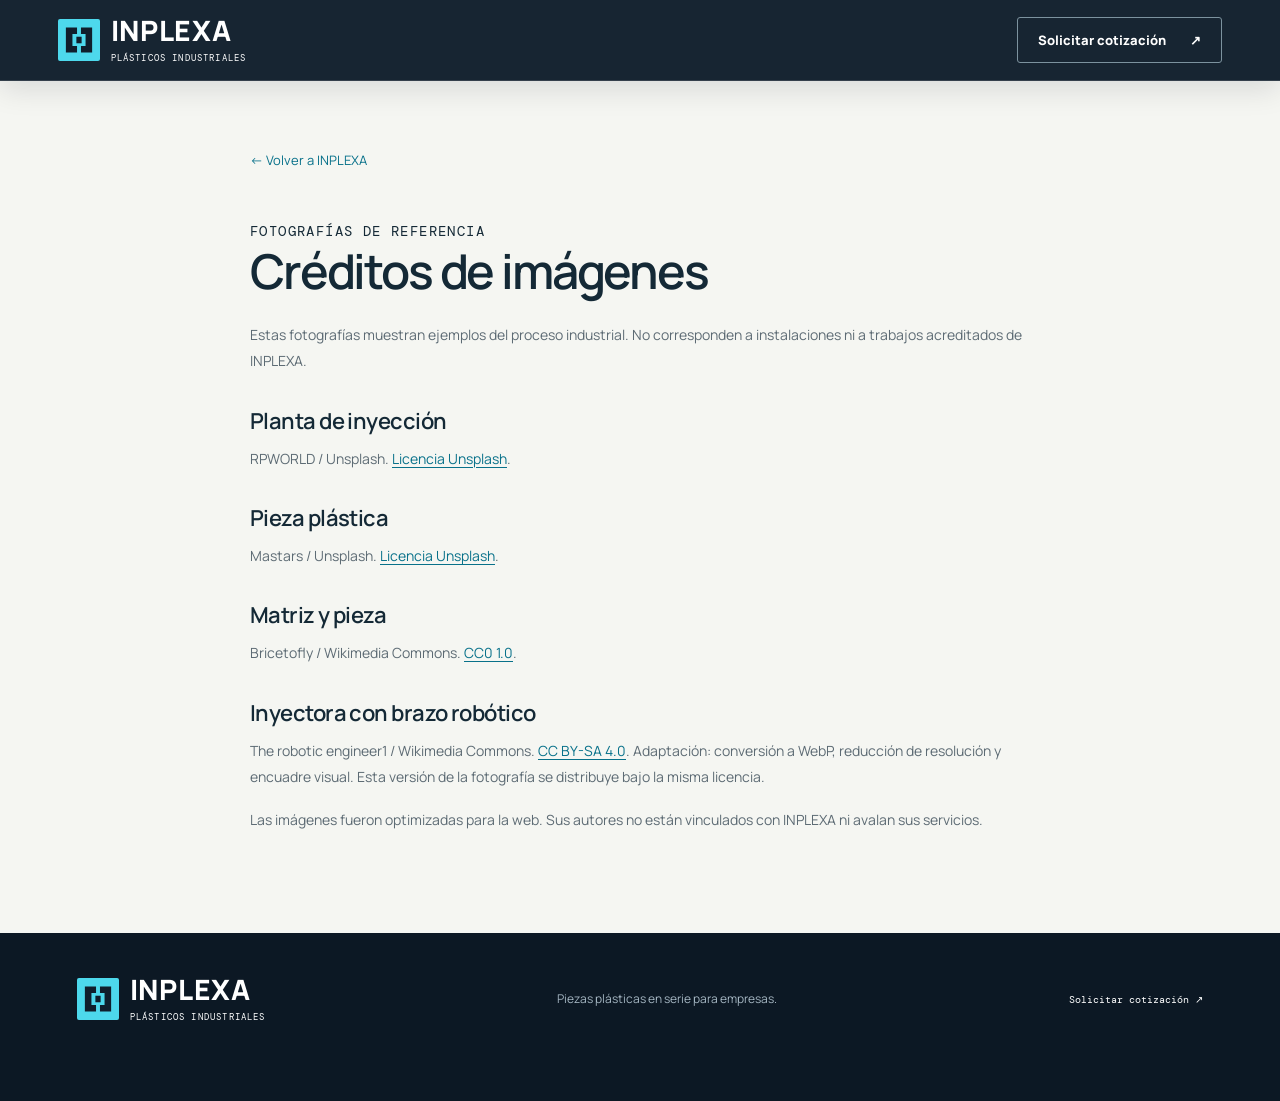
==== commit 43dd94bc: "Restore original full-bleed INPLEXA design with focused industrial copy" ====
--- a/creditos.html
+++ b/creditos.html
@@ -1 +1 @@
-<!doctype html><html lang="es-AR"><head><meta charset="utf-8"><meta name="viewport" content="width=device-width, initial-scale=1"><title>Créditos de fotografías | INPLEXA</title><link rel="preconnect" href="https://fonts.googleapis.com"><link rel="preconnect" href="https://fonts.gstatic.com" crossorigin><link href="https://fonts.googleapis.com/css2?family=DM+Mono:wght@400;500&family=Manrope:wght@400;500;600;700;800&display=swap" rel="stylesheet"><link rel="stylesheet" href="/corporate.css?v=20261003"><link rel="icon" href="/assets/inplexa-mark-v2.svg"><meta name="robots" content="noindex,follow"></head><body><header class="topbar"><div class="header-inner"><a class="brand" href="/" aria-label="INPLEXA, inicio"><img src="/assets/inplexa-mark-v2.svg" width="42" height="42" alt=""><span>INPLEXA<small>PLÁSTICOS INDUSTRIALES</small></span></a><a class="header-cta" href="/#cotizar" style="margin-left:auto">Solicitar cotización <span aria-hidden="true">↗</span></a></div></header><main class="document-page"><a href="/">← Volver a INPLEXA</a><p class="eyebrow">FOTOGRAFÍAS DE REFERENCIA</p><h1>Créditos de imágenes</h1><p>Estas fotografías muestran ejemplos del proceso industrial. No corresponden a instalaciones ni a trabajos acreditados de INPLEXA.</p><h2>Planta de inyección</h2><p>RPWORLD / <a href="https://unsplash.com/photos/IWJNXtezL2I">Unsplash</a>. <a href="https://unsplash.com/license">Licencia Unsplash</a>.</p><h2>Pieza plástica</h2><p>Mastars / <a href="https://unsplash.com/photos/-RsSZVGdIj0">Unsplash</a>. <a href="https://unsplash.com/license">Licencia Unsplash</a>.</p><h2>Matriz y pieza</h2><p>Bricetofly / <a href="https://commons.wikimedia.org/wiki/File:Mold_for_plastic_injection_with_workpiece.jpg">Wikimedia Commons</a>. <a href="https://creativecommons.org/publicdomain/zero/1.0/">CC0 1.0</a>.</p><h2>Inyectora con brazo robótico</h2><p>The robotic engineer1 / <a href="https://commons.wikimedia.org/wiki/File:Injection_Molding_Machine_with_a_robot_arm.jpg">Wikimedia Commons</a>. <a href="https://creativecommons.org/licenses/by-sa/4.0/">CC BY-SA 4.0</a>. Adaptación: conversión a WebP, reducción de resolución y encuadre visual. Esta versión de la fotografía se distribuye bajo la misma licencia.</p><p>Las imágenes fueron optimizadas para la web. Sus autores no están vinculados con INPLEXA ni avalan sus servicios.</p></main><footer class="document-footer"><div class="footer-main"><a class="brand" href="/" aria-label="INPLEXA, inicio"><img src="/assets/inplexa-mark-v2.svg" width="42" height="42" alt=""><span>INPLEXA<small>PLÁSTICOS INDUSTRIALES</small></span></a><p>Piezas plásticas en serie para empresas.</p><a href="/#cotizar">Solicitar cotización ↗</a></div></footer></body></html>+<!doctype html><html lang="es-AR"><head><meta charset="utf-8"><meta name="viewport" content="width=device-width, initial-scale=1"><title>Créditos de fotografías | INPLEXA</title><link rel="preconnect" href="https://fonts.googleapis.com"><link rel="preconnect" href="https://fonts.gstatic.com" crossorigin><link href="https://fonts.googleapis.com/css2?family=DM+Mono:wght@400;500&family=Manrope:wght@400;500;600;700;800&display=swap" rel="stylesheet"><link rel="stylesheet" href="/v2.css?v=20260918c"><link rel="stylesheet" href="/web-polish.css?v=20260921"><link rel="stylesheet" href="/industrial.css?v=20261003-restored"><link rel="icon" href="/assets/inplexa-mark-v2.svg"><meta name="robots" content="noindex,follow"></head><body><header class="topbar"><div class="header-inner"><a class="brand" href="/" aria-label="INPLEXA, inicio"><img src="/assets/inplexa-mark-v2.svg" width="42" height="42" alt=""><span>INPLEXA<small>PLÁSTICOS INDUSTRIALES</small></span></a><a class="header-cta" href="/#cotizar" style="margin-left:auto">Solicitar cotización <span aria-hidden="true">↗</span></a></div></header><main class="document-page"><a href="/">← Volver a INPLEXA</a><p class="eyebrow">FOTOGRAFÍAS DE REFERENCIA</p><h1>Créditos de imágenes</h1><p>Estas fotografías muestran ejemplos del proceso industrial. No corresponden a instalaciones ni a trabajos acreditados de INPLEXA.</p><h2>Planta de inyección</h2><p>RPWORLD / <a href="https://unsplash.com/photos/IWJNXtezL2I">Unsplash</a>. <a href="https://unsplash.com/license">Licencia Unsplash</a>.</p><h2>Pieza plástica</h2><p>Mastars / <a href="https://unsplash.com/photos/-RsSZVGdIj0">Unsplash</a>. <a href="https://unsplash.com/license">Licencia Unsplash</a>.</p><h2>Matriz y pieza</h2><p>Bricetofly / <a href="https://commons.wikimedia.org/wiki/File:Mold_for_plastic_injection_with_workpiece.jpg">Wikimedia Commons</a>. <a href="https://creativecommons.org/publicdomain/zero/1.0/">CC0 1.0</a>.</p><h2>Inyectora con brazo robótico</h2><p>The robotic engineer1 / <a href="https://commons.wikimedia.org/wiki/File:Injection_Molding_Machine_with_a_robot_arm.jpg">Wikimedia Commons</a>. <a href="https://creativecommons.org/licenses/by-sa/4.0/">CC BY-SA 4.0</a>. Adaptación: conversión a WebP, reducción de resolución y encuadre visual. Esta versión de la fotografía se distribuye bajo la misma licencia.</p><p>Las imágenes fueron optimizadas para la web. Sus autores no están vinculados con INPLEXA ni avalan sus servicios.</p></main><footer class="document-footer"><div class="footer-main"><a class="brand" href="/" aria-label="INPLEXA, inicio"><img src="/assets/inplexa-mark-v2.svg" width="42" height="42" alt=""><span>INPLEXA<small>PLÁSTICOS INDUSTRIALES</small></span></a><p>Piezas plásticas en serie para empresas.</p><a href="/#cotizar">Solicitar cotización ↗</a></div></footer></body></html>
--- a/v2.css
+++ b/v2.css
@@ -0,0 +1,18 @@
+:root{--navy:#101e2c;--deep:#0c1824;--cyan:#4dd8ec;--paper:#f3f4ef;--ink:#182b39;--muted:#5d6b74;--line:#d3d9d7;--mono:'DM Mono',monospace;--font:'Manrope',Arial,sans-serif}*{box-sizing:border-box}html{scroll-behavior:smooth;scroll-padding-top:95px}body{margin:0;background:var(--paper);color:var(--ink);font-family:var(--font);font-size:16px;line-height:1.7}a{color:inherit;text-decoration:none}button,input,select,textarea{font:inherit}button,a,input,select,textarea{-webkit-tap-highlight-color:transparent}a,button{touch-action:manipulation}button{cursor:pointer}img{display:block;max-width:100%}figure,p,h1,h2,h3{margin:0}h1,h2,h3{font-weight:600;line-height:1.08;letter-spacing:-.045em}h2{font-size:clamp(34px,3.7vw,56px)}h2 em,h1 em{font-style:normal;font-weight:400}p{color:var(--muted)}:focus-visible{outline:3px solid #138caa;outline-offset:5px}section[id]{scroll-margin-top:20px}.skip-link{position:fixed;top:-100px;left:20px;z-index:100;background:var(--cyan);color:var(--navy);padding:12px}.skip-link:focus{top:10px}.topbar{position:sticky;top:0;background:rgba(16,30,44,.97);color:white;z-index:30;border-bottom:1px solid #ffffff20;backdrop-filter:blur(14px)}.header-inner{max-width:1600px;margin:auto;padding:22px 4.5%;display:flex;gap:30px;align-items:center;justify-content:space-between}.brand{display:flex;gap:11px;align-items:center;flex-shrink:0}.brand>span{font-size:28px;font-weight:800;line-height:1;letter-spacing:.025em}.brand small{display:block;font:9px var(--mono);letter-spacing:.13em;margin-top:8px}.topbar nav{display:flex;gap:26px;align-items:center}.topbar nav a{font-size:13px;color:#d4dfe4;position:relative}.topbar nav a:after{content:'';height:1px;position:absolute;bottom:-5px;left:0;width:0;background:var(--cyan);transition:width .25s}.topbar nav a:hover:after{width:100%}.header-cta{font-size:13px;font-weight:800;border:1px solid #71818d;padding:10px 16px;display:flex;gap:24px;align-items:center;transition:.25s}.header-cta:hover{background:var(--cyan);border-color:var(--cyan);color:var(--navy)}.menu-toggle{display:none}.hero{display:grid;grid-template-columns:1fr 1fr;min-height:650px;background:var(--navy);color:var(--paper);max-width:1920px;margin:auto}.hero-copy{padding:60px 7% 28px 9%;display:flex;flex-direction:column;align-items:flex-start}.eyebrow{font:11px var(--mono);letter-spacing:.1em;line-height:1.7;display:flex;align-items:center;gap:11px;color:inherit}.eyebrow i,.visual-label i{display:inline-block;background:var(--cyan);width:6px;height:6px;border-radius:50%;flex-shrink:0}.hero .eyebrow{color:#b8cbd7;margin-bottom:25px}.hero h1{font-size:clamp(42px,4.4vw,70px);line-height:1.06;letter-spacing:-.052em}.hero h1 em{color:var(--cyan)}.intro{font-size:16px;line-height:1.85;color:#c1cdd4;max-width:450px;margin-top:28px}.hero-actions{display:flex;gap:12px;flex-wrap:wrap;margin-top:30px}.button{min-height:51px;padding:14px 20px;display:inline-flex;gap:22px;align-items:center;justify-content:space-between;font-size:13px;font-weight:800;border:1px solid transparent;transition:background .2s,transform .2s}.button span{font-size:21px;line-height:1}.primary{background:var(--cyan);color:var(--navy)}.primary:hover{background:#7ce8f5;transform:translateY(-2px)}.outline{border-color:#7c8a95;color:white}.outline:hover{background:#ffffff10}.hero-note{font-size:11px;color:#aabbc6;margin-top:14px}.hero-bottom{margin-top:auto;padding-top:36px;display:flex;width:100%;gap:20px;justify-content:space-between;align-items:center;font:10px var(--mono);letter-spacing:.07em;color:#a0b6c4}.hero-bottom a{display:flex;gap:18px;align-items:center;color:var(--paper)}.hero-bottom b{font-size:20px;font-weight:400}.hero-visual{position:relative;overflow:hidden;min-height:630px;background:#283b48}.hero-photo{position:absolute;inset:0;width:100%;height:100%;object-fit:cover;object-position:57% center;animation:photoEnter 1.6s cubic-bezier(.2,.65,.3,1) both}.hero-photo-shade{position:absolute;inset:0;background:linear-gradient(180deg,#07121c33 0%,transparent 45%,#07121cd9 100%)}.visual-label{position:absolute;top:26px;left:28px;right:28px;z-index:2;display:flex;justify-content:space-between;gap:20px;color:white;font:9px var(--mono);letter-spacing:.04em}.visual-label>span:first-child{display:flex;align-items:center;gap:10px}.photo-caption{position:absolute;left:34px;bottom:34px;z-index:2}.photo-caption>span{font:10px var(--mono);letter-spacing:.1em;color:var(--cyan)}.photo-caption p{color:white;font-size:30px;letter-spacing:-.035em;line-height:1.2;margin:15px 0}.photo-caption small{font-size:10px;color:#c3ced3}.corner-mark{position:absolute;bottom:35px;right:32px;font:50px var(--mono);color:var(--cyan);line-height:1}.capability-band{display:grid;grid-template-columns:.85fr 1fr 1fr 1.1fr;background:var(--cyan);padding:25px 4.5%;gap:30px;align-items:center}.capability-band>span{font:10px var(--mono);letter-spacing:.1em}.capability-band p{font-size:15px;font-weight:700;color:var(--navy);display:flex;justify-content:space-between;border-left:1px solid #18384d40;padding-left:28px}.capability-band b{font-weight:400}.section{padding:100px 6%;max-width:1600px;margin:auto}.section-heading{display:grid;grid-template-columns:1fr 1fr;gap:20px 80px;align-items:end;margin-bottom:42px}.section-heading .eyebrow{grid-column:1/-1}.section-heading>p:last-child{max-width:360px;justify-self:end;line-height:1.8}.section-heading h2 em{color:#677780}.services{padding-top:88px}.service-grid{display:grid;grid-template-columns:repeat(3,1fr);gap:24px}.service-card{min-width:0}.card-image{height:270px;position:relative;overflow:hidden;background:#dde2e3}.card-image img{width:100%;height:100%;object-fit:cover;transition:transform .8s}.service-card:hover .card-image img{transform:scale(1.045)}.card-image>span{position:absolute;top:14px;left:14px;background:var(--paper);padding:5px 10px;font:12px var(--mono)}.mold-photo img{object-position:center 43%}.card-copy{padding:25px 0 0}.card-copy h3{font-size:25px}.card-copy p{font-size:14px;line-height:1.85;margin:16px 0 23px;min-height:78px}.card-copy>a{padding-top:18px;border-top:1px solid var(--line);display:flex;justify-content:space-between;align-items:center;font-size:12px;font-weight:800}.card-copy>a span{font-size:21px}.image-note{font-size:10px;margin-top:28px;color:#6b7881}.image-note a{text-decoration:underline;text-underline-offset:3px}.development{border-top:1px solid var(--line);display:grid;grid-template-columns:1fr 1fr;gap:80px;padding-top:65px;padding-bottom:65px}.development h2{margin-top:25px}.development h2 em{color:#657984}.development-body .large-copy{font-size:23px;line-height:1.5;letter-spacing:-.035em;color:var(--ink);margin-bottom:20px}.development-body>p:not(.large-copy){font-size:14px;line-height:1.9}.starting-points{display:flex;flex-wrap:wrap;gap:10px;margin:25px 0}.starting-points span{font:11px var(--mono);padding:10px 16px;border:1px solid #c9d0cf}.text-link{display:inline-flex;gap:30px;align-items:center;font-size:13px;font-weight:800}.text-link span{font-size:22px}.process{display:grid;grid-template-columns:1fr 1fr;gap:80px;padding-top:50px;padding-bottom:95px}.process-visual{position:relative;min-height:620px;overflow:hidden}.process-visual>img{position:absolute;inset:0;width:100%;height:100%;object-fit:cover;object-position:center}.process-photo-label{position:absolute;bottom:0;left:0;right:0;padding:30px;background:linear-gradient(transparent,#0c1824cf);color:white;display:flex;gap:20px;justify-content:space-between;align-items:center}.process-photo-label span{font:10px var(--mono)}.process-photo-label small{font-size:10px}.process-content .eyebrow{margin-bottom:21px}.process-content h2{font-size:clamp(34px,3.5vw,50px)}.steps{list-style:none;padding:0;margin:35px 0 0}.steps li{display:flex;gap:25px;padding:23px 0;border-top:1px solid var(--line)}.steps li>span{font:12px var(--mono);padding-top:4px;color:#6a7d87}.steps h3{font-size:19px;letter-spacing:-.02em}.steps p{font-size:13px;line-height:1.85;margin-top:10px;max-width:340px}.company{background:var(--navy);color:white;max-width:none;padding-top:80px;padding-bottom:80px}.company-top{display:grid;grid-template-columns:1fr 1fr;gap:26px 80px;max-width:1408px;margin:0 auto 45px}.company-top>.eyebrow{grid-column:1/-1;color:var(--cyan)}.company h2 em{color:#9fb4c3}.company-top>div p{color:#b6c6d0;font-size:14px;line-height:1.9;margin-bottom:15px}.factory-slider{max-width:1408px;margin:auto;height:500px;position:relative;overflow:hidden;background:#263944}.factory-slide{position:absolute;inset:0;opacity:0;transition:opacity 1.1s;pointer-events:none}.factory-slide.is-active{opacity:1}.factory-slide img{width:100%;height:100%;object-fit:cover}.factory-slide:after{content:'';position:absolute;inset:0;background:linear-gradient(transparent 25%,#061322d9)}.factory-slide>div{position:absolute;left:36px;bottom:95px;z-index:2}.factory-slide>div span{font:11px var(--mono);color:var(--cyan)}.factory-slide h3{font-size:36px;margin-top:15px}.slider-controls{position:absolute;bottom:0;left:0;right:0;z-index:3;display:flex;align-items:center;justify-content:space-between;gap:15px;padding:20px 30px;border-top:1px solid #ffffff40}.slider-controls p{color:#c7d4dc;font:9px var(--mono);letter-spacing:.09em}.slider-controls>div{display:flex;gap:20px;align-items:center}.slider-controls button{border:1px solid #ffffff70;background:transparent;color:white;width:38px;height:38px;display:grid;place-items:center}.slider-controls button:hover{background:var(--cyan);color:var(--navy)}.slider-controls span{font:11px var(--mono)}.quote{display:grid;grid-template-columns:1fr 1fr;gap:80px;padding-top:100px;padding-bottom:100px}.quote-copy{padding-top:25px}.quote-copy .eyebrow{margin-bottom:27px}.quote-copy h2{font-size:clamp(44px,4.4vw,67px)}.quote-copy h2 em{color:#657984}.quote-copy>p:not(.eyebrow){max-width:400px;margin-top:28px;font-size:15px;line-height:1.9}.quote-contact{margin-top:40px}.quote-contact>a{display:block;font-size:23px;letter-spacing:-.025em;padding:22px 0;border-bottom:1px solid var(--line)}.quote-contact>a>span:first-child{display:block;font:9px var(--mono);letter-spacing:.11em;margin-bottom:10px;color:#566e7d}.quote-contact>a>span:last-child{margin-left:15px}.quote-copy .quote-footnote{font:10px var(--mono)!important;text-transform:uppercase}.form-panel{background:white;padding:32px;border:1px solid #dce0dc}.form-heading{display:flex;justify-content:space-between;font:10px var(--mono);color:#537083;margin-bottom:20px}.form-panel h3{font-size:29px}.form-intro{font-size:12px;margin:12px 0 25px}form{display:grid;gap:15px}label{font-size:11px;font-weight:700;display:grid;gap:7px}input,select,textarea{width:100%;min-width:0;border:1px solid #cfd6d8;background:#f7f8f5;color:var(--ink);border-radius:0;padding:12px;font-size:13px;line-height:1.5}input::placeholder,textarea::placeholder{color:#78848d}textarea{resize:vertical;min-height:100px}input:focus,textarea:focus,select:focus{border-color:#208aa6;outline:2px solid #4dd8ec55;outline-offset:0}.two{display:grid;grid-template-columns:1fr 1fr;gap:14px}form .primary{width:100%;margin-top:2px}.form-note{font-size:10px;line-height:1.8}.form-note a{text-decoration:underline}.faq{border-top:1px solid var(--line);display:grid;grid-template-columns:1fr 1.25fr;gap:100px;padding-top:70px;padding-bottom:85px}.faq h2{margin:22px 0}.faq>div>p:last-child{font-size:14px}.faq details{border-bottom:1px solid var(--line)}.faq summary{cursor:pointer;list-style:none;padding:22px 0;font-size:14px;font-weight:700;display:flex;align-items:center;justify-content:space-between;gap:20px;line-height:1.7}.faq summary::-webkit-details-marker{display:none}.faq summary span{font-size:24px;font-weight:400;transition:transform .3s}.faq details[open] summary span{transform:rotate(45deg)}.faq details p{font-size:13px;line-height:1.9;padding:0 30px 23px 0}.contact{max-width:none;background:var(--cyan);display:grid;grid-template-columns:1fr 1fr;align-items:center;gap:80px;padding-top:65px;padding-bottom:65px}.contact h2{margin-top:22px;font-size:52px}.contact>div:last-child>a{display:flex;gap:25px;justify-content:space-between;align-items:center;font-size:clamp(22px,2.4vw,34px);letter-spacing:-.025em;padding:16px 0;border-bottom:1px solid #12314640}.contact>div:last-child>p{color:#224756;font-size:11px;margin-top:20px}footer{background:var(--deep);color:white;padding:42px 6% 25px}.footer-main{display:flex;justify-content:space-between;align-items:center;gap:30px;padding-bottom:36px}.footer-main p{font-size:12px;color:#a5b6c2}.footer-main>a:last-child{font:10px var(--mono)}.footer-bottom{padding-top:22px;border-top:1px solid #ffffff25;display:flex;justify-content:space-between;gap:20px;align-items:center;color:#9dafbb;font:9px var(--mono)}.footer-bottom>div{display:flex;gap:25px}.floating-wa{position:fixed;right:20px;bottom:20px;z-index:25;display:flex;align-items:center;gap:8px;background:#0c573f;color:#fff;padding:12px 17px;border-radius:30px;box-shadow:0 3px 20px #0003;font-size:12px;font-weight:700}.floating-wa img{filter:brightness(0) invert(1)}.floating-wa:hover{background:#147653}.credits{max-width:900px}.credits h1{font-size:48px;margin:30px 0}.credits h2{font-size:24px;margin:35px 0 15px}.credits a{text-decoration:underline}.credits .eyebrow{margin-top:45px}.reveal.is-visible{animation:reveal .7s cubic-bezier(.2,.7,.3,1) both}.service-card:nth-child(2).is-visible{animation-delay:.08s}.service-card:nth-child(3).is-visible{animation-delay:.16s}@keyframes reveal{from{opacity:.25;transform:translateY(22px)}to{opacity:1;transform:none}}@keyframes photoEnter{from{transform:scale(1.07)}to{transform:scale(1)}}
+@media(min-width:1600px){.hero-copy{padding-left:max(9%,calc((100vw - 1440px)/2))}.hero{min-height:720px}.hero-visual{min-height:720px}}@media(max-width:1150px){.header-inner{gap:20px}.topbar nav{gap:16px}.topbar nav a{font-size:11px}.brand>span{font-size:24px}.brand img{width:36px;height:36px}.brand small{font-size:8px}.header-cta{font-size:11px;padding:10px 12px;gap:15px}.hero-copy{padding:45px 7% 28px 9%}.hero h1{font-size:48px}.hero-actions{gap:10px}.hero-actions .button{font-size:12px;padding:12px 14px;gap:12px}.hero-visual{min-height:670px}.capability-band{gap:20px}.capability-band p{font-size:12px;padding-left:18px}.section{padding-left:5%;padding-right:5%}.process,.quote,.development{gap:45px}.card-image{height:220px}.card-copy h3{font-size:22px}.faq{gap:50px}.form-panel{padding:24px}.factory-slider{height:450px}}
+@media(max-width:900px){.topbar nav{position:absolute;top:100%;left:0;right:0;background:var(--navy);padding:24px 5%;display:none;flex-direction:column;align-items:stretch;border-top:1px solid #ffffff20}.topbar nav.is-open{display:flex}.topbar nav a{font-size:16px;padding:8px}.header-cta{margin-left:auto}.menu-toggle{display:flex;flex-direction:column;justify-content:center;gap:6px;border:0;background:transparent;width:32px;height:36px;padding:4px}.menu-toggle span{display:block;height:1px;width:24px;background:white}.hero h1{font-size:41px}.hero-copy{padding-top:40px}.hero .eyebrow{font-size:9px}.intro{font-size:14px}.hero-visual{min-height:635px}.hero-bottom{font-size:8px}.photo-caption{left:24px}.photo-caption p{font-size:26px}.visual-label{left:22px;right:22px;font-size:8px}.visual-label>span:last-child{display:none}.capability-band{grid-template-columns:repeat(3,1fr);gap:18px}.capability-band>span{display:none}.capability-band p{padding-left:0;border:0;font-size:11px}.section-heading{gap:20px 35px}.service-grid{gap:18px}.card-image{height:180px}.card-copy p{font-size:12px;min-height:110px}.card-copy h3{font-size:20px}.card-copy a{font-size:11px}.process{gap:35px}.process-visual{min-height:660px}.process-content h2{font-size:36px}.steps li{gap:18px}.company-top{gap:22px 45px}.quote{gap:35px}.quote-copy h2{font-size:44px}.quote-contact>a{font-size:19px}.two{grid-template-columns:1fr}.contact{gap:35px}.contact h2{font-size:43px}.footer-bottom>span{display:none}}
+@media(max-width:650px){html{scroll-padding-top:78px}.header-inner{padding:17px 5%;gap:14px}.brand>span{font-size:22px}.brand small{font-size:7px;margin-top:6px}.brand{gap:8px}.brand img{width:32px;height:32px}.header-cta{font-size:10px;gap:12px;padding:9px 11px}.menu-toggle{width:24px}.menu-toggle span{width:20px}.hero{grid-template-columns:1fr}.hero-copy{padding:43px 6% 27px}.hero h1{font-size:clamp(42px,10.4vw,64px)}.hero .eyebrow{font-size:9px;margin-bottom:25px}.intro{font-size:15px;margin-top:24px;max-width:470px}.hero-actions{margin-top:25px;gap:10px;width:100%}.hero-actions .button{flex:1;white-space:nowrap;font-size:11px;padding:14px 12px;gap:10px}.hero-note{font-size:10px}.hero-bottom{padding-top:27px;font-size:8px}.hero-visual{min-height:390px}.hero-photo{object-position:center 46%}.visual-label{top:20px}.photo-caption{left:23px;bottom:27px}.photo-caption p{font-size:29px}.photo-caption small{font-size:9px}.corner-mark{font-size:40px;right:23px;bottom:31px}.capability-band{padding:21px 6%;grid-template-columns:1fr;gap:12px}.capability-band p{font-size:13px;border-bottom:1px solid #17364920;padding-bottom:10px}.capability-band p:last-child{border:0;padding-bottom:0}.section{padding:64px 6%}.section-heading{display:block;margin-bottom:30px}.section-heading h2{font-size:36px;margin:23px 0}.section-heading>p:last-child{font-size:14px;max-width:400px}.service-grid{grid-template-columns:1fr;gap:36px}.card-image{height:260px}.card-copy{padding-top:22px}.card-copy h3{font-size:26px}.card-copy p{font-size:14px;min-height:0;margin:14px 0 20px}.card-copy a{font-size:12px}.image-note{font-size:10px}.development{grid-template-columns:1fr;gap:30px;padding-top:45px;padding-bottom:45px}.development h2{font-size:36px}.development-body .large-copy{font-size:22px}.process{grid-template-columns:1fr;gap:34px;padding-top:15px}.process-visual{min-height:390px}.process-visual img{object-position:center 43%}.process-photo-label{padding:22px}.process-content h2{font-size:38px}.steps{margin-top:30px}.steps li{padding:23px 0;gap:25px}.steps h3{font-size:20px}.steps p{font-size:14px;max-width:none}.company-top{display:block;margin-bottom:30px}.company-top h2{margin:23px 0 28px;font-size:38px}.company-top>div p{font-size:14px}.factory-slider{height:390px}.factory-slide img{object-position:center}.factory-slide>div{left:23px;bottom:110px;right:20px}.factory-slide h3{font-size:30px}.slider-controls{padding:16px 20px;flex-wrap:wrap}.slider-controls p{font-size:8px}.slider-controls>div{gap:12px}.slider-controls button{width:34px;height:34px}.quote{grid-template-columns:1fr;gap:36px}.quote-copy{padding-top:0}.quote-copy h2{font-size:48px}.quote-contact{margin-top:23px}.quote-contact>a{font-size:23px;padding:17px 0}.quote-copy .quote-footnote{margin-top:20px!important}.form-panel{padding:24px 20px}.form-panel h3{font-size:29px}.form-intro{font-size:12px}label{font-size:12px}input,select,textarea{font-size:16px;padding:12px}.form-note{font-size:11px}.faq{grid-template-columns:1fr;gap:15px}.faq h2{font-size:40px}.faq summary{font-size:14px}.faq details p{font-size:14px}.contact{grid-template-columns:1fr;gap:25px}.contact h2{font-size:48px}.contact>div:last-child>a{font-size:26px}.contact>div:last-child>p{font-size:12px}footer{padding:36px 6% 90px}.footer-main{flex-wrap:wrap;gap:24px}.footer-main p{font-size:11px}.footer-main>a:last-child{width:100%;font-size:9px}.footer-bottom{align-items:flex-start;font-size:9px}.footer-bottom>div{gap:12px;flex-direction:column}.floating-wa{bottom:15px;right:15px;font-size:11px;padding:10px 15px}.credits h1{font-size:38px}}
+
+/* Motion pass: full-bleed hero, cinematic photo presentation and scroll rhythm. */
+.scroll-progress{position:fixed;top:0;left:0;right:0;height:3px;z-index:90;pointer-events:none}.scroll-progress i{display:block;width:100%;height:100%;background:var(--cyan);transform:scaleX(0);transform-origin:left center;will-change:transform}
+.hero{max-width:none;width:100%;overflow:hidden}.hero-visual{isolation:isolate}.hero-shots{position:absolute;inset:-2% 0;will-change:transform;transform:translateY(var(--parallax,0));transition:transform .15s linear}.hero-shot{position:absolute;inset:0;opacity:0;transform:scale(1.045);transition:opacity 1.25s ease,transform 6.4s cubic-bezier(.18,.65,.25,1);will-change:opacity,transform}.hero-shot.is-active{opacity:1;transform:scale(1);z-index:1}.hero-shot .hero-photo{position:absolute;inset:0;width:100%;height:100%;object-fit:cover;object-position:57% center;animation:none}.hero-shot figcaption{position:absolute;left:34px;bottom:62px;z-index:4;opacity:0;transform:translateY(16px);transition:opacity .75s ease .35s,transform .75s ease .35s}.hero-shot.is-active figcaption{opacity:1;transform:none}.hero-shot figcaption span{font:10px var(--mono);letter-spacing:.1em;color:var(--cyan)}.hero-shot figcaption p{color:white;font-size:30px;letter-spacing:-.035em;line-height:1.2;margin-top:15px}.hero-photo-shade{z-index:2;pointer-events:none}.visual-label,.corner-mark{z-index:5}.hero-reference{position:absolute;z-index:5;left:34px;bottom:31px;color:#c3ced3;font-size:10px}.hero-dots{position:absolute;z-index:6;right:34px;bottom:94px;display:flex;gap:8px}.hero-dots button{width:27px;height:3px;border:0;padding:0;background:#ffffff65;transition:width .5s ease,background .5s ease}.hero-dots button.is-active{width:48px;background:var(--cyan)}
+.capability-band{display:block;overflow:hidden;padding:0;background:var(--cyan)}.capability-track{display:flex;width:max-content;will-change:transform;animation:capabilityMarquee 24s linear infinite}.capability-set{display:grid;grid-template-columns:250px 330px 280px 360px;gap:0;min-width:max-content;align-items:center;padding:24px 0}.capability-set>span{font:10px var(--mono);letter-spacing:.1em;padding:0 34px}.capability-set p{height:100%;margin:0;padding:0 34px;border-left:1px solid #18384d40;font-size:15px;font-weight:700;color:var(--navy);display:flex;align-items:center;justify-content:space-between;gap:35px;white-space:nowrap}.capability-band:hover .capability-track{animation-play-state:paused}@keyframes capabilityMarquee{to{transform:translateX(-50%)}}
+.motion-ready .scroll-reveal{opacity:0;transform:translateY(34px);filter:blur(3px)}.motion-ready .scroll-reveal.is-visible{animation:scrollReveal .9s cubic-bezier(.17,.72,.25,1) var(--reveal-delay,0ms) both}@keyframes scrollReveal{to{opacity:1;transform:none;filter:none}}
+.process-visual>img,.factory-slide img{height:108%;top:-4%;transform:translateY(var(--parallax,0)) scale(1.035);will-change:transform;transition:transform .15s linear}.factory-slide.is-active img{animation:galleryDrift 7s ease-out both}@keyframes galleryDrift{from{transform:translateY(var(--parallax,0)) scale(1.075)}to{transform:translateY(var(--parallax,0)) scale(1.035)}}
+.trust{display:grid;grid-template-columns:.85fr 1.4fr;gap:90px;padding-top:80px;padding-bottom:80px;border-bottom:1px solid var(--line)}.trust-heading h2{margin-top:24px;font-size:clamp(36px,3.5vw,53px)}.trust-heading h2 em{color:#657984}.trust-grid{display:grid;grid-template-columns:repeat(3,1fr);border-top:1px solid var(--line)}.trust-grid article{padding:28px 24px 15px;border-right:1px solid var(--line)}.trust-grid article:first-child{padding-left:0}.trust-grid article:last-child{border-right:0}.trust-grid span{font:11px var(--mono);color:#66808e}.trust-grid h3{font-size:20px;line-height:1.25;margin:45px 0 16px}.trust-grid p{font-size:13px;line-height:1.85}.trust-note{grid-column:2;font-size:11px;margin-top:-55px;padding-top:22px;border-top:1px solid var(--line)}
+@media(min-width:1921px){.hero-copy{padding-left:max(7%,calc((100vw - 1660px)/2))}.hero-visual{min-height:760px}.hero h1{font-size:clamp(64px,3.75vw,84px)}}
+@media(max-width:650px){.hero-shots{inset:-1% 0}.hero-shot .hero-photo{object-position:center 46%}.hero-shot figcaption{left:23px;right:20px;bottom:58px}.hero-shot figcaption p{font-size:28px}.hero-reference{left:23px;bottom:24px;font-size:9px}.hero-dots{right:23px;bottom:95px}.capability-set{grid-template-columns:190px 260px 220px 290px;padding:19px 0}.capability-set>span,.capability-set p{padding:0 22px}.capability-set p{font-size:13px;border-bottom:0}.capability-track{animation-duration:19s}.motion-ready .scroll-reveal{transform:translateY(24px)}}
+@media(max-width:900px){.trust{grid-template-columns:1fr;gap:38px}.trust-note{grid-column:1;margin-top:-12px}.trust-grid h3{font-size:18px}}
+@media(max-width:650px){.trust-grid{grid-template-columns:1fr}.trust-grid article,.trust-grid article:first-child{padding:24px 0;border-right:0;border-bottom:1px solid var(--line)}.trust-grid h3{font-size:22px;margin:26px 0 12px}.trust-grid p{font-size:14px}.trust-note{margin-top:0}}
+.motion-toggle{width:38px;height:38px;border:1px solid #71818d;background:transparent;color:white;display:grid;place-items:center;font:13px var(--mono);flex:0 0 auto;transition:background .25s,color .25s}.motion-toggle:hover{background:var(--cyan);color:var(--navy)}.motion-paused *,.motion-paused *:before,.motion-paused *:after{animation-play-state:paused!important;transition-duration:0s!important}.motion-paused .scroll-reveal{opacity:1!important;transform:none!important;filter:none!important}.motion-paused .hero-shot:not(.is-active){opacity:0!important}.motion-paused .capability-track{animation-play-state:paused!important}
+@media(max-width:900px){.motion-toggle{width:34px;height:34px}.header-cta{margin-left:auto}}@media(max-width:650px){.motion-toggle{display:none}}
--- a/web-polish.css
+++ b/web-polish.css
@@ -0,0 +1,86 @@
+/* Desktop and responsive refinement. The contact and tracking scripts are unchanged. */
+:root{--paper:#f5f6f2;--ink:#142936;--line:#d9e0dd}
+body{background:var(--paper)}
+.topbar{box-shadow:0 8px 30px rgba(5,19,29,.12)}
+.header-inner{max-width:1640px;padding:16px clamp(28px,4.5vw,76px);gap:clamp(18px,2vw,34px)}
+.topbar nav{gap:clamp(16px,2.1vw,32px)}
+.topbar nav a{font-size:13px;font-weight:600}
+.header-cta{min-height:44px;padding:11px 20px;border-color:#7c929e;white-space:nowrap}
+.hero{grid-template-columns:minmax(0,46%) minmax(0,54%);min-height:min(760px,calc(100svh - 76px))}
+.hero-copy{min-width:0;padding:clamp(64px,6vw,108px) clamp(34px,5vw,86px) 36px clamp(44px,6.2vw,112px)}
+.hero h1{font-size:clamp(52px,4.5vw,78px);letter-spacing:-.055em;max-width:720px}
+.hero .intro{font-size:clamp(16px,1.2vw,18px);max-width:540px;line-height:1.75}
+.hero-actions{gap:14px;margin-top:34px}
+.button,.header-cta{border-radius:3px}
+.button{min-height:55px;padding:15px 23px;font-size:14px;justify-content:center}
+.hero-actions .button{min-width:174px}
+.hero-bottom{padding-top:44px}
+.hero-visual{min-height:650px}
+.hero-shot figcaption{left:clamp(30px,4vw,70px);bottom:76px}
+.hero-shot figcaption p{font-size:clamp(30px,2.7vw,43px)}
+.hero-reference{left:clamp(30px,4vw,70px)}
+.visual-label{left:clamp(30px,4vw,70px);right:clamp(30px,4vw,70px)}
+.hero-dots{right:clamp(30px,4vw,70px)}
+.capability-set p{gap:0}
+.section{max-width:1640px;padding-left:clamp(32px,6vw,110px);padding-right:clamp(32px,6vw,110px)}
+.section-heading{grid-template-columns:minmax(0,1.25fr) minmax(250px,.75fr)}
+.service-grid{gap:clamp(18px,2vw,34px)}
+.service-card{background:#fff;border:1px solid #e0e6e3;transition:box-shadow .25s,transform .25s}
+.service-card:hover{box-shadow:0 18px 45px rgba(16,36,45,.1);transform:translateY(-3px)}
+.card-image{height:clamp(220px,20vw,320px)}
+.card-copy{padding:27px 28px 25px}
+.card-copy p{min-height:92px}
+.card-copy>a{justify-content:flex-start;width:max-content;max-width:100%;border-top:0;border-bottom:1px solid #3d9eb0;padding:0 0 5px;line-height:1.5}
+.card-copy>a:hover,.text-link:hover{color:#086e87}
+.development,.process,.quote{gap:clamp(45px,5vw,95px)}
+.quote{grid-template-columns:minmax(0,.9fr) minmax(0,1.1fr)}
+.form-panel{padding:clamp(30px,3vw,50px);box-shadow:0 20px 55px rgba(27,49,55,.07)}
+.quote-contact>a,.contact>div:last-child>a{overflow-wrap:anywhere}
+.quote-contact>a:hover,.contact>div:last-child>a:hover{color:#08718a}
+.quote-contact>a>span:last-child{display:none}
+.contact>div:last-child>a{justify-content:flex-start}
+.floating-wa{border-radius:4px;padding:13px 18px;box-shadow:0 12px 30px rgba(5,28,25,.24)}
+.floating-wa:focus-visible{outline-color:#fff}
+@media(max-width:1100px){
+  .header-inner{gap:16px}.topbar nav{gap:15px}.topbar nav a{font-size:12px}
+  .hero-copy{padding-left:5%;padding-right:5%}.hero h1{font-size:clamp(43px,4.8vw,56px)}
+  .hero-actions .button{min-width:0}.section{padding-left:5%;padding-right:5%}
+  .card-copy{padding:22px}.card-copy p{min-height:120px}
+}
+@media(max-width:900px){
+  .header-inner{padding:15px 5%}.hero{grid-template-columns:1fr;min-height:0}
+  .hero-copy{padding:64px 7% 32px}.hero h1{font-size:clamp(48px,7vw,70px)}
+  .hero .intro{max-width:620px}.hero-visual{min-height:440px}
+  .hero-bottom{padding-top:40px}.hero-actions .button{min-width:190px}
+  .section-heading{grid-template-columns:1fr 1fr}
+  .service-grid{grid-template-columns:repeat(2,minmax(0,1fr))}
+  .service-card:last-child{grid-column:1/-1;display:grid;grid-template-columns:1fr 1fr}
+  .service-card:last-child .card-image{height:100%;min-height:260px}
+  .card-copy p{min-height:0}.process{grid-template-columns:1fr 1fr}
+  .quote{grid-template-columns:1fr}.quote-copy{padding-top:0}
+  .quote-contact{display:grid;grid-template-columns:1fr 1fr;gap:25px}
+}
+@media(max-width:650px){
+  .header-inner{padding:14px 5%}.header-cta{min-height:38px;padding:8px 10px}
+  .hero-copy{padding:46px 6% 26px}.hero h1{font-size:clamp(42px,10.2vw,62px)}
+  .hero .intro{font-size:15px}.hero-actions{display:grid;grid-template-columns:1fr;gap:10px;width:100%}
+  .hero-actions .button{width:100%;min-height:52px;font-size:13px}
+  .hero-bottom{padding-top:28px}.hero-visual{min-height:400px}
+  .hero-shot figcaption{left:23px;bottom:62px}.hero-shot figcaption p{font-size:27px}
+  .hero-reference{left:23px}.hero-dots{right:23px}
+  .section{padding:66px 6%}.section-heading{display:block}
+  .service-grid{grid-template-columns:1fr}.service-card:last-child{grid-column:auto;display:block}
+  .service-card:last-child .card-image{height:250px;min-height:0}.card-image{height:250px}
+  .card-copy{padding:23px 22px 26px}.card-copy p{min-height:0}
+  .process{grid-template-columns:1fr}.quote-contact{display:block}
+  .quote-contact>a{font-size:clamp(19px,5vw,23px)}
+  .contact>div:last-child>a{font-size:clamp(20px,6vw,27px)}
+  .floating-wa{right:12px;bottom:12px;padding:11px 14px}
+}
+@media(prefers-reduced-motion:reduce){
+  html{scroll-behavior:auto}.capability-track{animation:none}
+  .hero-shot,.factory-slide,.card-image img,.service-card{transition:none}
+  .motion-ready .scroll-reveal{opacity:1;filter:none;transform:none}
+}
+.slider-controls button[data-prev],.slider-controls button[data-next]{width:auto;min-width:76px;padding:0 10px;font:11px var(--mono)}
+@media(max-width:360px){.header-inner{gap:8px;padding-left:4%;padding-right:4%}.brand{gap:5px}.brand img{width:27px;height:27px}.brand>span{font-size:18px}.brand small{font-size:6px;letter-spacing:.09em}.header-cta{font-size:9px;padding:7px}.menu-toggle{width:22px;flex:0 0 22px}.menu-toggle span{width:19px}}
--- a/industrial.css
+++ b/industrial.css
@@ -0,0 +1,37 @@
+/* Industrial qualification, matching the existing landing design. */
+.hero h1{font-size:clamp(42px,4vw,66px)}
+.hero-note{line-height:1.7;white-space:normal}
+.industrial-filter{border-left:3px solid #08718a;padding:12px 0 12px 18px;font-weight:600;color:var(--ink);margin-top:28px}
+.qualification-grid{display:grid;grid-template-columns:minmax(0,1fr) minmax(0,1fr);gap:16px 18px}
+.qualification-grid label{display:block;min-width:0;white-space:normal}
+.field-wide{grid-column:1/-1}
+.qualification-grid input,.qualification-grid select,.qualification-grid textarea{max-width:100%;min-width:0;margin-top:7px}
+.qualification-grid [hidden]{display:none}
+.technical-details{border-top:1px solid var(--line);margin:8px 0 26px;padding-top:16px}
+.technical-details summary{font-weight:600;font-size:14px;cursor:pointer;padding:5px 0 14px}
+.field-help{font-size:12px;line-height:1.6;margin:0 0 10px}
+@media(max-width:600px){.qualification-grid{grid-template-columns:minmax(0,1fr)}.hero h1{font-size:clamp(38px,9.5vw,56px)}.hero-actions .button{white-space:normal;min-width:130px}.hero-note{font-size:11px}.form-panel{padding:26px 20px}}
+
+/* Essential inquiry fields follow the original visual language. */
+fieldset{border:0;min-width:0;margin:0 0 10px;padding:0}
+legend{padding:0;margin:0 0 16px;font-size:13px;font-weight:700}
+legend span{font:11px var(--mono);color:#66808e;margin-right:8px}
+.qualification-grid label>span{color:#08718a}
+.field-help{font-size:11px;line-height:1.8;margin:15px 0 0}
+.technical-details{margin:0;padding:14px 0;border-bottom:1px solid var(--line)}
+.technical-details summary{padding:0;font-size:12px}
+.technical-details .qualification-grid{margin-top:20px}
+.form-panel form>button{justify-content:center}
+[hidden]{display:none!important}
+.document-page{max-width:850px;min-height:65vh;padding:65px 35px 100px;margin:auto}
+.document-page>a:first-child{font-size:13px;color:#08718a}
+.document-page>.eyebrow{margin-top:45px}
+.document-page h1{font-size:clamp(32px,5vw,48px);margin-bottom:25px}
+.document-page h2{font-size:22px;margin:35px 0 12px;letter-spacing:-.025em}
+.document-page p,.document-page li{font-size:14px;line-height:1.9}
+.document-page p+p{margin-top:16px}
+.document-page a:not(:first-child){color:#08718a;text-decoration:underline;text-underline-offset:3px}
+.document-page .updated{font:400 10px/1.8 var(--mono);color:#286477;margin:22px 0}
+.document-footer{padding-bottom:42px}
+@media(max-width:900px){.quote>.form-panel{order:-1}}
+@media(max-width:650px){.document-page{padding:45px 22px 65px}.form-panel h3{font-size:27px}}
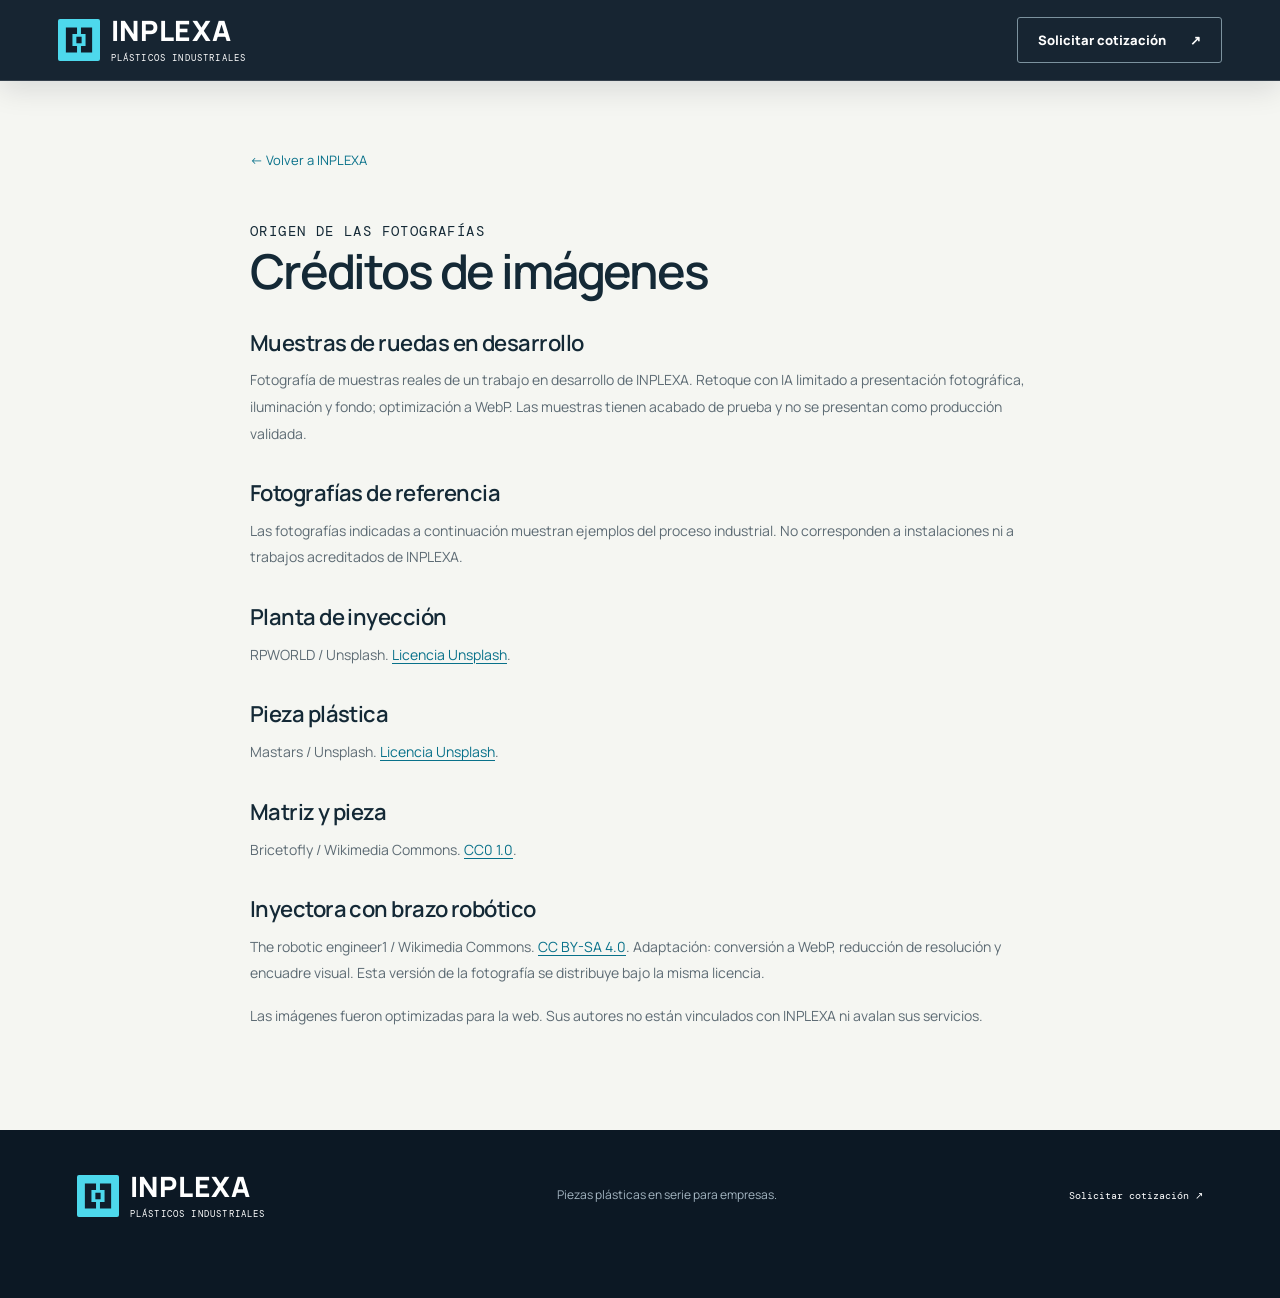
==== commit 0e19c785: "Improve industrial B2B inquiries and conversion measurement" ====
--- a/creditos.html
+++ b/creditos.html
@@ -1 +1 @@
-<!doctype html><html lang="es-AR"><head><meta charset="utf-8"><meta name="viewport" content="width=device-width, initial-scale=1"><title>Créditos de fotografías | INPLEXA</title><link rel="preconnect" href="https://fonts.googleapis.com"><link rel="preconnect" href="https://fonts.gstatic.com" crossorigin><link href="https://fonts.googleapis.com/css2?family=DM+Mono:wght@400;500&family=Manrope:wght@400;500;600;700;800&display=swap" rel="stylesheet"><link rel="stylesheet" href="/v2.css?v=20260918c"><link rel="stylesheet" href="/web-polish.css?v=20260921"><link rel="stylesheet" href="/industrial.css?v=20261003-restored"><link rel="icon" href="/assets/inplexa-mark-v2.svg"><meta name="robots" content="noindex,follow"></head><body><header class="topbar"><div class="header-inner"><a class="brand" href="/" aria-label="INPLEXA, inicio"><img src="/assets/inplexa-mark-v2.svg" width="42" height="42" alt=""><span>INPLEXA<small>PLÁSTICOS INDUSTRIALES</small></span></a><a class="header-cta" href="/#cotizar" style="margin-left:auto">Solicitar cotización <span aria-hidden="true">↗</span></a></div></header><main class="document-page"><a href="/">← Volver a INPLEXA</a><p class="eyebrow">FOTOGRAFÍAS DE REFERENCIA</p><h1>Créditos de imágenes</h1><p>Estas fotografías muestran ejemplos del proceso industrial. No corresponden a instalaciones ni a trabajos acreditados de INPLEXA.</p><h2>Planta de inyección</h2><p>RPWORLD / <a href="https://unsplash.com/photos/IWJNXtezL2I">Unsplash</a>. <a href="https://unsplash.com/license">Licencia Unsplash</a>.</p><h2>Pieza plástica</h2><p>Mastars / <a href="https://unsplash.com/photos/-RsSZVGdIj0">Unsplash</a>. <a href="https://unsplash.com/license">Licencia Unsplash</a>.</p><h2>Matriz y pieza</h2><p>Bricetofly / <a href="https://commons.wikimedia.org/wiki/File:Mold_for_plastic_injection_with_workpiece.jpg">Wikimedia Commons</a>. <a href="https://creativecommons.org/publicdomain/zero/1.0/">CC0 1.0</a>.</p><h2>Inyectora con brazo robótico</h2><p>The robotic engineer1 / <a href="https://commons.wikimedia.org/wiki/File:Injection_Molding_Machine_with_a_robot_arm.jpg">Wikimedia Commons</a>. <a href="https://creativecommons.org/licenses/by-sa/4.0/">CC BY-SA 4.0</a>. Adaptación: conversión a WebP, reducción de resolución y encuadre visual. Esta versión de la fotografía se distribuye bajo la misma licencia.</p><p>Las imágenes fueron optimizadas para la web. Sus autores no están vinculados con INPLEXA ni avalan sus servicios.</p></main><footer class="document-footer"><div class="footer-main"><a class="brand" href="/" aria-label="INPLEXA, inicio"><img src="/assets/inplexa-mark-v2.svg" width="42" height="42" alt=""><span>INPLEXA<small>PLÁSTICOS INDUSTRIALES</small></span></a><p>Piezas plásticas en serie para empresas.</p><a href="/#cotizar">Solicitar cotización ↗</a></div></footer></body></html>+<!doctype html><html lang="es-AR"><head><meta charset="utf-8"><meta name="viewport" content="width=device-width, initial-scale=1"><title>Créditos de fotografías | INPLEXA</title><link rel="preconnect" href="https://fonts.googleapis.com"><link rel="preconnect" href="https://fonts.gstatic.com" crossorigin><link href="https://fonts.googleapis.com/css2?family=DM+Mono:wght@400;500&family=Manrope:wght@400;500;600;700;800&display=swap" rel="stylesheet"><link rel="stylesheet" href="/v2.css?v=20260918c"><link rel="stylesheet" href="/web-polish.css?v=20260921"><link rel="stylesheet" href="/industrial.css?v=20261013-b2b"><link rel="icon" href="/assets/inplexa-mark-v2.svg"><meta name="robots" content="noindex,follow"></head><body><header class="topbar"><div class="header-inner"><a class="brand" href="/" aria-label="INPLEXA, inicio"><img src="/assets/inplexa-mark-v2.svg" width="42" height="42" alt=""><span>INPLEXA<small>PLÁSTICOS INDUSTRIALES</small></span></a><a class="header-cta" href="/#cotizar" style="margin-left:auto">Solicitar cotización <span aria-hidden="true">↗</span></a></div></header><main class="document-page"><a href="/">← Volver a INPLEXA</a><p class="eyebrow">ORIGEN DE LAS FOTOGRAFÍAS</p><h1>Créditos de imágenes</h1><h2>Muestras de ruedas en desarrollo</h2><p>Fotografía de muestras reales de un trabajo en desarrollo de INPLEXA. Retoque con IA limitado a presentación fotográfica, iluminación y fondo; optimización a WebP. Las muestras tienen acabado de prueba y no se presentan como producción validada.</p><h2>Fotografías de referencia</h2><p>Las fotografías indicadas a continuación muestran ejemplos del proceso industrial. No corresponden a instalaciones ni a trabajos acreditados de INPLEXA.</p><h2>Planta de inyección</h2><p>RPWORLD / <a href="https://unsplash.com/photos/IWJNXtezL2I">Unsplash</a>. <a href="https://unsplash.com/license">Licencia Unsplash</a>.</p><h2>Pieza plástica</h2><p>Mastars / <a href="https://unsplash.com/photos/-RsSZVGdIj0">Unsplash</a>. <a href="https://unsplash.com/license">Licencia Unsplash</a>.</p><h2>Matriz y pieza</h2><p>Bricetofly / <a href="https://commons.wikimedia.org/wiki/File:Mold_for_plastic_injection_with_workpiece.jpg">Wikimedia Commons</a>. <a href="https://creativecommons.org/publicdomain/zero/1.0/">CC0 1.0</a>.</p><h2>Inyectora con brazo robótico</h2><p>The robotic engineer1 / <a href="https://commons.wikimedia.org/wiki/File:Injection_Molding_Machine_with_a_robot_arm.jpg">Wikimedia Commons</a>. <a href="https://creativecommons.org/licenses/by-sa/4.0/">CC BY-SA 4.0</a>. Adaptación: conversión a WebP, reducción de resolución y encuadre visual. Esta versión de la fotografía se distribuye bajo la misma licencia.</p><p>Las imágenes fueron optimizadas para la web. Sus autores no están vinculados con INPLEXA ni avalan sus servicios.</p></main><footer class="document-footer"><div class="footer-main"><a class="brand" href="/" aria-label="INPLEXA, inicio"><img src="/assets/inplexa-mark-v2.svg" width="42" height="42" alt=""><span>INPLEXA<small>PLÁSTICOS INDUSTRIALES</small></span></a><p>Piezas plásticas en serie para empresas.</p><a href="/#cotizar">Solicitar cotización ↗</a></div></footer></body></html>
--- a/industrial.css
+++ b/industrial.css
@@ -22,6 +22,7 @@
 .technical-details summary{padding:0;font-size:12px}
 .technical-details .qualification-grid{margin-top:20px}
 .form-panel form>button{justify-content:center}
+.hero-shot figcaption{display:none}
 [hidden]{display:none!important}
 .document-page{max-width:850px;min-height:65vh;padding:65px 35px 100px;margin:auto}
 .document-page>a:first-child{font-size:13px;color:#08718a}
@@ -35,3 +36,22 @@
 .document-footer{padding-bottom:42px}
 @media(max-width:900px){.quote>.form-panel{order:-1}}
 @media(max-width:650px){.document-page{padding:45px 22px 65px}.form-panel h3{font-size:27px}}
+
+.applications{background:#f4f7f8}
+.application-grid{display:grid;grid-template-columns:repeat(3,minmax(0,1fr));gap:28px;margin:38px 0 24px}
+.application-grid article{border-top:2px solid #08718a;padding-top:20px}
+.application-grid article>span{font:10px/1.6 var(--mono);color:#286477}
+.application-grid h3{font-size:21px;margin:14px 0 12px;letter-spacing:-.025em}
+.application-grid p,.project-evidence p{font-size:14px;line-height:1.9}
+.application-note{font-size:12px;line-height:1.8;margin-bottom:22px;color:#536674}
+.project-evidence{display:grid;grid-template-columns:minmax(0,1fr) minmax(0,1fr);gap:8%;align-items:center}
+.project-evidence figure{margin:0;max-width:480px;justify-self:center;width:100%}
+.project-evidence img{display:block;width:100%;height:auto;max-height:600px;object-fit:contain;background:#edf1f3}
+.project-evidence figcaption{font:10px/1.8 var(--mono);color:#536674;margin-top:12px}
+.project-evidence p+p{margin-top:18px}
+.project-evidence .sample-note{font-size:12px;padding-left:14px;border-left:2px solid #08718a}
+.project-evidence .text-link{display:inline-block;margin-top:24px}
+.quote-status{font-size:13px;line-height:1.7;margin:0;color:#286477}
+.quote-status:not(:empty){margin-top:16px}
+.form-panel button:disabled{opacity:.7;cursor:wait}
+@media(max-width:900px){.application-grid{grid-template-columns:1fr;gap:25px}.project-evidence{grid-template-columns:1fr;gap:35px}.project-evidence figure{max-width:380px}.project-evidence img{max-height:480px}.topbar nav{gap:18px}}
